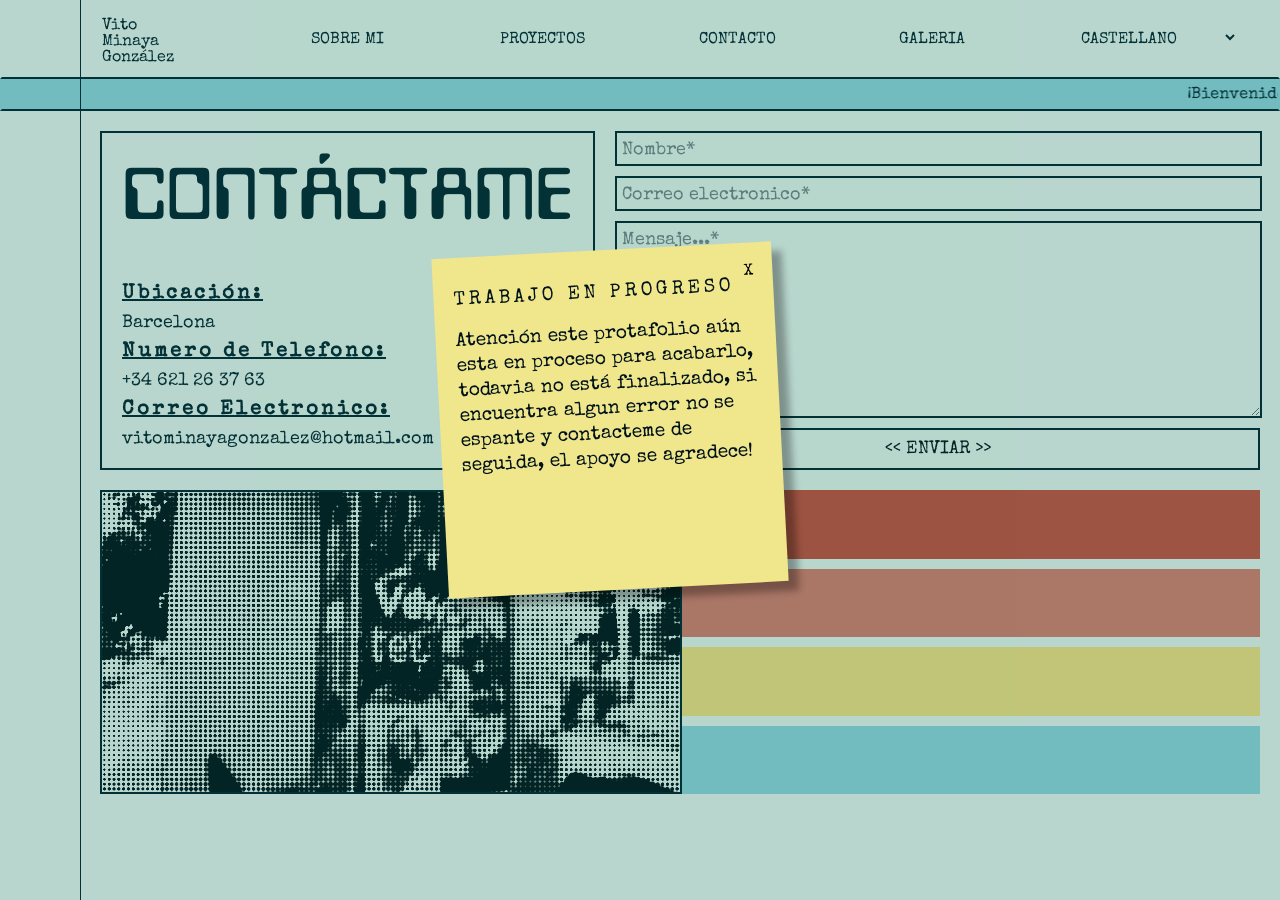
==== contacto.html @ 791882b3 "2.0.5" ====
<!DOCTYPE html>
<html lang="es">
<head>
    <meta charset="UTF-8">
    <meta name="viewport" content="width=device-width, initial-scale=1.0">
    <title>Vito Minaya González - Contacto</title>
    <link rel="stylesheet" href="./Estilos/Style.css">
    <link rel="shortcut icon" href="./Estilos/Icono.png" type="image/x-icon">
    <link rel="preconnect" href="https://fonts.googleapis.com">
    <link rel="preconnect" href="https://fonts.gstatic.com" crossorigin>
    <link href="https://fonts.googleapis.com/css2?family=Rubik+Vinyl&family=Special+Elite&display=swap" rel="stylesheet">

</head>
<body>
    <!-- PARTE SUPERIOR DE LA PAGINA WEB -->
    <hr class="linea-vertical">
    <header>
        <h4>Vito Minaya González</h4>
        <div>
            <button class="boton-pc" onclick="window.open('./index.html', '_self')"><h4>SOBRE MI</h4></button>
            <button class="boton-pc" onclick="window.open('./proyectos.html', '_self')"><h4>PROYECTOS</h4></button>
            <button class="boton-pc" onclick="window.open('./contacto.html', '_self')"><h4>CONTACTO</h4></button>
            <button class="boton-pc" onclick="window.open('./galeria.html', '_self')"><h4>GALERIA</h4></button>
            <select class="boton-pc" name="IDIOMA">
                <option value="castellano">CASTELLANO</option>
                <option value="english">ENGLISH</option>
                <option value="catala">CATALÀ</option>
            </select>
            <button class="boton-movil" id="burger-button" onclick="hamburgesa()"><h4>&#9776;</h4></button>
        </div>
        <div class="burger-movil" id="burger">
            <button class="burger-boton-movil" onclick="window.open('./index.html', '_self')"><h4>SOBRE MI</h4></button>
            <button class="burger-boton-movil" onclick="window.open('./proyectos.html', '_self')"><h4>PROYECTOS</h4></button>
            <button class="burger-boton-movil" onclick="window.open('./contacto.html', '_self')"><h4>CONTACTO</h4></button>
            <button class="burger-boton-movil" onclick="window.open('./galeria.html', '_self')"><h4>GALERIA</h4></button>
            <select class="burger-boton-movil" name="IDIOMA">
                <option value="castellano">CASTELLANO</option>
                <option value="english">ENGLISH</option>
                <option value="català">CATALÀ</option>
            </select>
        </div>
    </header>
    <header class="header-marquee">
        <marquee>¡Bienvenido! a mi portafolio electronico, Este es un espacio donde comparto mis proyectos, exploralos cuanto quieras a cualquier duda o interés, puedes contactame</marquee>
    </header>

    <!-- CONTENIDO PRINCIPAL DE LA PAGINA WEB -->
    <div class="contenido">
        <div class="seleccion-horizontal">
            <div class="seleccion-vertical" style=" vertical-align: middle;">
                <div style="border: none;">
                    <H1 style="text-align: center; vertical-align: middle; padding: 0; font-size: 6vw;">CONTÁCTAME</H1>
                </div>
                <div style="border: none;">
                    <h2 style="text-decoration: underline;">Ubicación:</h2>
                    <p>Barcelona</p>
                    <h2 style="text-decoration: underline;">Numero de Telefono:</h2>
                    <p>+34 621 26 37 63</p>
                    <h2 style="text-decoration: underline;">Correo Electronico:</h2>
                    <p>vitominayagonzalez@hotmail.com</p>
                </div> 
            </div>
            <!--
            <form action="https://api.web3forms.com/submit" method="POST" class="seleccion-vertical"  style="gap: 10px;">
                <input type="hidden" name="acces_key" value="4dc4f21f-e515-4036-9c17-895cee522206">
                <div style="display: flex; padding: 0; border: none; gap: 10px;">
                    <input type="email" name="email" required placeholder="Tu Correo Electronico*">
                    <input type="text" name="name" placeholder="Asunto">
                </div>
                <div style="display: flex; padding: 0; border: none;">
                    <textarea name="mensaje" placeholder="Escribe tu mensaje..." style="height: 100px; min-width: calc(100% - 12px);"></textarea>
                </div>
                <button type="submit" class="boton-submit">Enviar Paloma</button>
            </form>-->
            <form action="https://api.web3forms.com/submit" method="POST" style="gap: 10px; display: flex; flex-direction: column; width: 100%; height: auto;">
              <input type="hidden" name="access_key" value="4dc4f21f-e515-4036-9c17-895cee522206">
              
              <input type="text" name="name" required placeholder="Nombre*" style="width: calc(100% - 12px)">
              <input type="email" name="email" required placeholder="Correo electronico*" style="width: calc(100% - 12px)">
              <textarea name="message" required placeholder="Mensaje...*" style="max-width: calc(100% - 12px); min-width: calc(100% - 12px); height: 100%;"></textarea>
              
              <button type="submit" style="padding: 10px; border: var(--color-secundario) 2px solid; background-color: transparent; font-family: var(--tipografia-texto); font-size: large;"> &lt&lt ENVIAR &gt&gt</button>
            </form>
        </div>
        <div class="seleccion-horizontal">
            <div style="padding: 0; height: 300px; width: 100%;">
                <section class="phone-img" style="height: 300px;"></section>
            </div>
            <div class="seleccion-vertical pc" style="margin-left: -20px; padding: 0; gap: 10px; width: 100%; border: none;">
                <div style="height: 100%; border: none; background-color: var(--color-terciario);"></div>
                <div style="height: 100%; border: none; background-color: var(--color-sexto);"></div>
                <div style="height: 100%; border: none; background-color: var(--color-cuaternario)"></div>
                <div style="height: 100%; border: none; background-color: var(--color-quinto)"></div>
            </div>
        </div>
    </div>

    <div class="wip-popup-background" id="popupbackground"></div>
    <div class="wip-popup" id="popup">
        <button> <p>X</p> </button>
        <h1>TRABAJO EN PROGRESO</h1>
        <p>
    Atención este protafolio aún esta en proceso para acabarlo, todavia no está finalizado, 
    si encuentra algun error no se espante y contacteme de seguida, el apoyo se agradece!
        </p>
    </div>


</body>
    <script src="./Codigos/WIP.js"></script>
    <script src="./Codigos/burger.js"></script>
</html>
---- Estilos/Style.css ----
/* EL DOCUMENTO QUE CONTROLA TODO EL CSS DEL DOCUMENTO! NUFSET! */
.special-elite-regular {
  font-family: "Special Elite", system-ui;
  font-weight: 400;
  font-style: normal;
}
.rubik-vinyl-regular {
  font-family: "Rubik Vinyl", system-ui;
  font-weight: 400;
  font-style: normal;
}
@font-face {
    font-family: "Data 70";
    src: url(./Data\ 70\ Regular.otf);
}

/* ANIMACION DEL CARRUSEL */

@keyframes slide{
    0%, 22.5% { transform: translateX(0%); }
    25%, 47.5% { transform: translateX(-33.333%); }
    50%, 72.5% { transform: translateX(-66.666%); }
    75%, 97.5% { transform: translateX(-33.333%); }
    100% { transform: translateX(0%); }
}

:root{
    --color-primario: #f0ebdf ;
    --color-secundario: #001219;
    --color-terciario: #cd3f27;
    --color-cuaternario: #fdd56f;
    --color-quinto: #94c9cd;
    --color-sexto: #df6d58;

    --tipografia-texto: "Special Elite";
    --tipografia-titulo: "Data 70";

    --padding-left: 60px;

    font-family: var(--tipografia-texto);
}

html{
    overflow-x: hidden;
}

body,h4,h3,h2,h1,p{
    font-family: var(--tipografia-texto);
    font-weight: 100;

    font-size: medium;
}



/* WIP */

.wip-popup-background{
    background-color: #0a94963e;

    position: fixed;

    width: 100%;
    height: 100%;

    z-index: 10;
}

.wip-popup{
    position: fixed;

    left: calc(50% - 200px);
    top: calc(50% - 200px);

    background-color: khaki;
    width: 300px;
    height: 300px;
    padding: 20px;
    box-shadow: 10px 10px 7px #00000051;
    transform: rotate(-3deg);

    transition: 0.4s;

    display: block;
    z-index: 11;
}

.wip-popup h1{
    font-size: larger;
    letter-spacing: 4px;
}

.wip-popup p{
    font-size: larger;
    line-height: 25px;
}

.wip-popup button{
    position: fixed;
    left: 305px;
    top: 0px;

    background-color: #00000000;
    border: none;
}

.wip-popup:hover{
    transform: rotate(0deg) scale(1.05);
    box-shadow: 15px 15px 10px #00000054;
}

.wip-popup:hover button p{
    font-weight: 900;
}

/* EL CUERPO PRINCIPAL */

body{
    display: flex;
    flex-direction: column;

    margin: 0;

    color: var(--color-secundario);

    background-color: var(--color-primario);
    background-size: 40%;

    margin-bottom: 20px;
}

.boton-pc{
    display:flexbox;
}
.boton-movil{
    display: none;
    padding: 0;
}
.boton-movil h4{
    content: "&#9776";
}

.linea-vertical{
    margin: 0;
    display: inline-block;

    position: fixed;
    left: 80px;

    width: 1.25px;

    border: none;
    background-color: var(--color-secundario);
    
    min-height: 100%;
}

/* SOBRE MI */

header{
    display: flex;
    flex-direction: row;

    margin: 0;
    padding-left: var(--padding-left);

    align-items: center;

    border-color: transparent transparent var(--color-secundario) transparent;
    border-style: solid;
    border-width: 2px;
}

header h3{
    width: 100%;
    margin: 0;
    margin-left: 30px;
    padding-left: 10px;
    padding-right: 20px;
}
header h4{
    width: 100px;
    margin: 0;
    margin-left: 30px;
    padding-left: 10px;
    padding-right: 20px;
        padding-top: 5px;

    font-weight: 100;

    background-image: linear-gradient(var(--color-cuaternario),var(--color-cuaternario));
    background-position: 0 100%;
    background-repeat: no-repeat;
    background-size: 0% 100%;
    transition: background-size 0.3s ease;
}

header h4:hover, header h4:focus{
    background-size: 100% 100%; 
    font-weight: 900;
}

header div {
    width: 100%;
    height: 40px;

    margin-bottom: 20px;
    margin-top: 15px;
    margin-left: 40px;
    margin-right: 40px;

    text-align: right;

    background-color: transparent;

    align-content: center;
}
header div button, header div select{
    margin: 0;
    padding: 0;

    height: auto;
    
    vertical-align: middle;

    background-color: transparent;

    border: none;

    font-family: var(--tipografia-texto);
    font-size: medium;
}

header div button h4, header div select{
    margin: 0;
    padding-left: 5vh;
    padding-right: 5vh;
    padding-top: 5px;

    color: var(--color-secundario);

    background-image: linear-gradient(var(--color-cuaternario),var(--color-cuaternario));
    background-position: 0 100%;
    background-repeat: no-repeat;
    background-size: 0% 100%;
    transition: background-size 0.3s ease;
}

header div button:hover h4, header div button:focus h4, header div select:hover, header div select:focus{
    background-size: 100% 100%;
    font-weight: 900;
}

.burger-movil{
    display: flex;
    flex-direction: column;

    position: fixed;
    padding: 0;
    margin: 0;
    right: 0;
    
    top: 109px;

    height: auto;

    background-color: var(--color-primario);
    border-color: var(--color-secundario);
    border-width: 2px;
    border-style: solid;

    display: none;
}

.header-marquee{
    background-color: var(--color-quinto);
}

marquee{
    margin-left: calc( var(--padding-left) - 40px);
    padding: 6px;
}

a{
    background-image: linear-gradient(var(--color-cuaternario),var(--color-cuaternario));
    background-position: 0 100%;
    background-repeat: no-repeat;
    background-size: 0% 100%;
    transition: background-size 0.3s ease;

    padding-top: 5px;
    padding-right: 10px;

    font-size: large;

    text-decoration: none;
    color: var(--color-secundario);
}
a:hover, a:focus{
    background-size: 100% 100%;
    font-weight: 900;
}

/* CONTENIDO */

.contenido{
    padding-left: calc( var(--padding-left) + 40px );
    margin-top: 20px;
    margin-right: 20px;

    display: flex;
    flex-direction: column;

    gap: 20px;
}

.contenido h1{
    margin: 0;
    padding-top: 60px;
    padding-left: 20px;
    padding-right: 20px;

    text-wrap-mode: nowrap;

    font-family: var(--tipografia-titulo);
    font-size: 120px;
}
.contenido h2{
    margin: 0;
    padding: 0;
    padding-bottom: 10px;
    padding-top: 10px;

    text-wrap-mode: wrap;

    font-size: 20px;

    font-weight: 900;
    letter-spacing: 3px;
}
.contenido ul{
    margin: 0;
    padding: 10px;
    padding-left: 20px;

    columns: 2;
    -moz-columns: 2;
}
.contenido li{
    padding: 4px;
}

.seleccion-horizontal{
    display: flex;
    flex-direction: row;
    gap: 20px;
}

.seleccion-vertical{
    display: flex;
    flex-direction: column;
    gap: 20px;

    text-align: justify;
}

.seleccion-horizontal-mv{
    display: flex;
    flex-direction: row;
    gap: 20px;
}

.contenido div div{
    border-color: var(--color-secundario);
    border-style: solid;
    border-width: 2px;

    padding: 10px;
}
.sobremi{
    margin: 0;
    padding: 0;

    height: auto;
    width: auto;
}
.sobremi h1{
    margin: 0;
    padding: 20px;

    font-size: 7vw;
    object-fit: cover;
}
.sobremi hr{
    padding: 0;
    margin: 0;
    color: var(--color-secundario);

    width: 100%;
}

hr{
    border-color: var(--color-secundario)
}

.sobremi-img{
    margin: 0;
    padding: 0;

    height: 950px;
    width: 100%;

--pattern: 
  radial-gradient(closest-side, #777, #fff) 0/ 0.3em 0.3em space;
--map: 
  conic-gradient(#444444 0 0), 
  url(../Imagenes/fotomia.jpg) 50%/ cover
  grey;
background: var(--pattern), var(--map);
background-blend-mode: 
  multiply /* between pattern & map */, 
  screen /* between map layers */, 
  luminosity /* between map layers */;
filter: contrast(16);

mix-blend-mode: multiply;
}

.sobremi-img-relleno{
    margin: 0;
    padding: 0;

    height: 100%;
    width: auto;

--pattern: 
  radial-gradient(closest-side, #777, #fff) 0/ 0.3em 0.3em space;
--map: 
  conic-gradient(#2b2a2a 0 0), 
  url(../Imagenes/DSC00327.JPG) 50%/ cover
  grey;
background: var(--pattern), var(--map);
background-blend-mode: 
  multiply /* between pattern & map */, 
  screen /* between map layers */, 
  luminosity /* between map layers */;
filter: contrast(16);

mix-blend-mode: multiply;
}

.phone-img{
    margin: 0;
    padding: 0;

    height: 750px;
    width: 100%;

--pattern: 
  radial-gradient(closest-side, #777, #fff) 0/ 0.3em 0.3em space;
--map: 
  conic-gradient(#2b2a2a 0 0), 
  url(../Imagenes/phone.jpeg) 50%/ cover
  grey;
background: var(--pattern), var(--map);
background-blend-mode: 
  multiply /* between pattern & map */, 
  screen /* between map layers */, 
  luminosity /* between map layers */;
filter: brightness(0.7) contrast(16);

mix-blend-mode: multiply;
}

.sobremi-datos{
    padding: 20px;
    position: absolute;
    transform: translate(10px, 50px) rotate(-3deg) scale(1);

    box-shadow: 5px 5px 5px 5px #00000062;

    color: var(--color-primario);
    background-color: var(--color-terciario);

    width: 300px;

    transition: 0.3s;

    z-index: 2;
}
.sobremi-datos h4{
    padding: 0;
    margin: 0;
    margin-bottom: 15px;
    margin-top: 15px;
    line-height: 12px;

    font-weight: 900;
    font-size: large;
    width: 100%;
    border-bottom: 2px solid var(--color-primario);

}

.sobremi-datos:hover{
    transform: translate(10px, 50px) rotate(0deg) scale(1.1);
    box-shadow: 5px 5px 10px 10px #00000033;
}

.contenido div div p{
    padding: 0;
    margin: 0;

    font-size: large;
}
.proyectos-carta{
    display: flex;
    flex-direction: row;
    width: 49.45%;

}
.proyectos-carta h2{
    font-size: 300%;
}
.proyectos-carta h4{
    margin: 0;
    margin-bottom: 10px;

    font-size: 20px;
    letter-spacing: 4px;

    font-weight: 900;
    text-decoration: underline;
}
.proyectos-carta > .proyectos-interior{
    display: flex;
    flex-direction: column;

    
}
.halftone{
    background: transparent;
    position: relative;
    filter: saturate(0) brightness(0.7) contrast(2500%);
    overflow: hidden;
    transform: translateZ(0);
}
.halftone::after{
    content: '';
    position: absolute;
    top: -100%;
    left: -100%;
    right: -100%;
    bottom: -100%;
    background-blend-mode: multiply;
    background: 
        radial-gradient(4px 4px, black, white);
    background-size: 4px 4px;
    background-position: 0 -3px, -2px 0, 2px 0;
    mix-blend-mode: screen;
    pointer-events: none;
    transform: rotate(45deg);
    z-index: 1;
}
.halftone img{
    width: 700px;
    height: 100%;
    object-fit: cover;
    
}

b{
    font-weight: 900;
}
/*.boton-especial{
    background-color: var(--color-terciario);

    border-color: var(--color-secundario);
    border-width: 2px;
    border-style: solid;

    box-shadow: var(--color-secundario) 6px 6px 0px;

    font-weight: bolder;

    transition: 0.1s;
}
.boton-especial:hover{
    box-shadow: var(--color-secundario) 4px 4px 0px;    
    transition: 0.1s;
}

.boton-especial:active{
        box-shadow: var(--color-secundario) 0px 0px 0px;
}
*/

/* SELECCION HORIZONTAL */
.carrusel{
    --slides: 4;
    --h: 35dvw;

    display: flex;
    flex-direction: row;
    gap: 20px;
    overflow: hidden;

    width: calc(100% * var(--slides));
    height: var(--h);
}
.carrusel-inner{
    display: flex;
    width: calc(var(--slides) * 680px);

    animation: slide 20s infinite ease-in-out;
    will-change: transform;
}
.carrusel-item{
    position: relative;

    flex: 0 0 calc(100% / var(--slides));
    height: 100%;

    display: flex;
    place-content: center;
    place-items: center;
}
.carrusel-item img{
    position: absolute;
    inset: 0;

    width: 100%;
    height: 100%;

    border: var(--color-secundario) 2px solid;

    object-fit: cover;
    z-index: 1;
}

/* CONTACTAME */
input, textarea{
    padding: 5px;
    padding-top: 8px;
    width: 100%;

    background-color: transparent;

    font-family: var(--tipografia-texto);
    font-size: large;

    border: var(--color-secundario) 2px solid;
}
button[type=submit] {
    padding: 10px;
    background-color: transparent;

    font-family: var(--tipografia-texto);
    font-size: large;
}

/* FILTRO DE IMAGEN */
.imagen-filtro{
    background-image: radial-gradient(14px at 50% 50%, black, white);
    background-size: 20px 20px;
}

@media only screen and (max-width: 1400px) {
    .seleccion-horizontal-md{
        flex-direction: column;    
    }
}

@media only screen and (max-width: 900px) {
    .wip-popup{
        left: calc(50% - 170px);
        top: calc(50% - 200px);
    }

    :root{
        --padding-left: 0px;
    }

    .proyectos-carta{
        width: auto;
    }

    .boton-movil{
        display:inline;
    }
    .boton-pc{
        display: none;
    }
    header div button h4{
        padding-left: 0px;
        padding-right: 0px;
    }
    .contenido{
        padding: 10px;
        margin: 0;

        width: auto;
    }
    .seleccion-horizontal{
        flex-direction: column;
    }
    .seleccion-vertical{
        flex-direction: column;
    }
    .contenido h1{
        font-size: 14vw;
    }

    .sobremi{
        display: flex;
        flex-direction: column;

        flex-wrap: wrap;
        height: auto;

        width: 100%;
    }
    .sobremi-img{
        margin: 0;
        padding: 0;

        height: 639px;
        width: 100%;
        object-fit: cover;

        position: relative;

        border-top: var(--color-secundario) 2px solid;
    }
    .linea-vertical{
        margin: 0;
        padding: 0;
        display: none;
    }
    .sobremi-datos{
        transform: translate(10px, 120px) rotate(-3deg);
    }

    .sobremi-datos:hover{
        transform: translate(10px, 120px) rotate(0deg) scale(1.1);
        box-shadow: 5px 5px 10px 10px #00000033;
    }

    .burger-movil{
        display: flex;
        position: absolute;
        float: left;

        width: 200px;

        align-items: start;
        z-index: 99;

        padding: 5px;
    }
    .burger-boton-movil{
        width: 100%;
    }
    .burger-movil button h4{
        font-size: 20px;
        width: 100%;
        padding-left: 4px;

        text-align: start;
    }
    .burger-movil select{
        display: flex;
        width: 100%;

        padding: 0;
        margin: 0;
        padding-top: 4px;

        font-size: 20px;
        text-align: start;
    }
    .burger-movil select option{
        text-align: start;
        width: 1000px;
    }
    .sobremi-img-relleno{
        display: none;
    }
    .carrusel{
        --h: 65dvh;
    }
    .carrusel-inner{
        width: calc(var(--slides) * 30%);
    }
    .pc{
        display: none;
    }
}
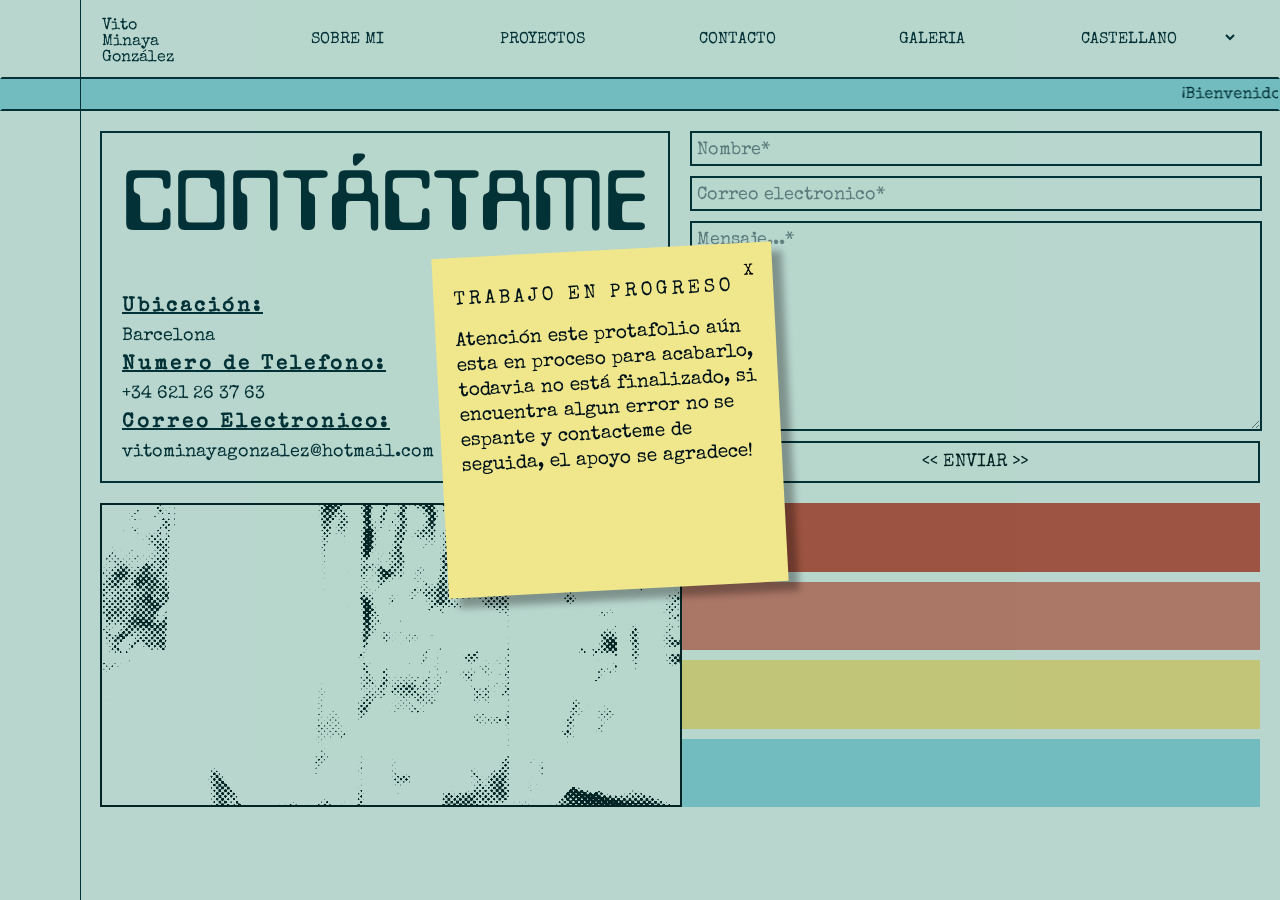
==== commit ae168912: "2.0.6" ====
--- a/contacto.html
+++ b/contacto.html
@@ -49,7 +49,7 @@
         <div class="seleccion-horizontal">
             <div class="seleccion-vertical" style=" vertical-align: middle;">
                 <div style="border: none;">
-                    <H1 style="text-align: center; vertical-align: middle; padding: 0; font-size: 6vw;">CONTÁCTAME</H1>
+                    <H1 style="text-align: center; vertical-align: middle; padding: 0; font-size: 7vw;">CONTÁCTAME</H1>
                 </div>
                 <div style="border: none;">
                     <h2 style="text-decoration: underline;">Ubicación:</h2>
@@ -83,8 +83,8 @@
             </form>
         </div>
         <div class="seleccion-horizontal">
-            <div style="padding: 0; height: 300px; width: 100%;">
-                <section class="phone-img" style="height: 300px;"></section>
+            <div class="halftone" style="height: 300px; width: 100%; padding: 0;">
+                <img src="./Imagenes/phone.jpeg" style="width: 100%;">
             </div>
             <div class="seleccion-vertical pc" style="margin-left: -20px; padding: 0; gap: 10px; width: 100%; border: none;">
                 <div style="height: 100%; border: none; background-color: var(--color-terciario);"></div>
--- a/Estilos/Style.css
+++ b/Estilos/Style.css
@@ -532,18 +532,42 @@
     font-weight: 900;
     text-decoration: underline;
 }
+.proyectos-carta div{
+    flex-grow: 1;
+    width: 0;
+}
+
 .proyectos-carta > .proyectos-interior{
     display: flex;
     flex-direction: column;
 
+    justify-content: space-between;
+}
+
+.proyectos-interior > button{
+    padding: 5px;
     
-}
+    background-color: transparent;
+    border: var(--color-secundario) 2px solid;
+
+    font-family: var(--tipografia-texto);
+
+    transition: 0.3s;
+}
+.proyectos-interior > button:hover{
+    background-color: var(--color-cuaternario);
+    font-weight: 900;
+}
+
 .halftone{
     background: transparent;
     position: relative;
-    filter: saturate(0) brightness(0.7) contrast(2500%);
+    filter: saturate(0) brightness(0.75) contrast(2500%);
     overflow: hidden;
     transform: translateZ(0);
+    mix-blend-mode: multiply;
+
+    transition: 0.3s;
 }
 .halftone::after{
     content: '';
@@ -563,10 +587,18 @@
     z-index: 1;
 }
 .halftone img{
-    width: 700px;
+    width: 100%;
     height: 100%;
     object-fit: cover;
-    
+    overflow: hidden;
+}
+.halftone:hover{
+    filter: saturate(1) brightness(0.7) contrast(400%);
+    transition: 0.1s;
+}
+
+.img-centro{
+    transform: translateX(-25%);
 }
 
 b{
@@ -795,4 +827,7 @@
     .pc{
         display: none;
     }
+    .seleccion-vertical{
+        flex-direction: column;
+    }
 }
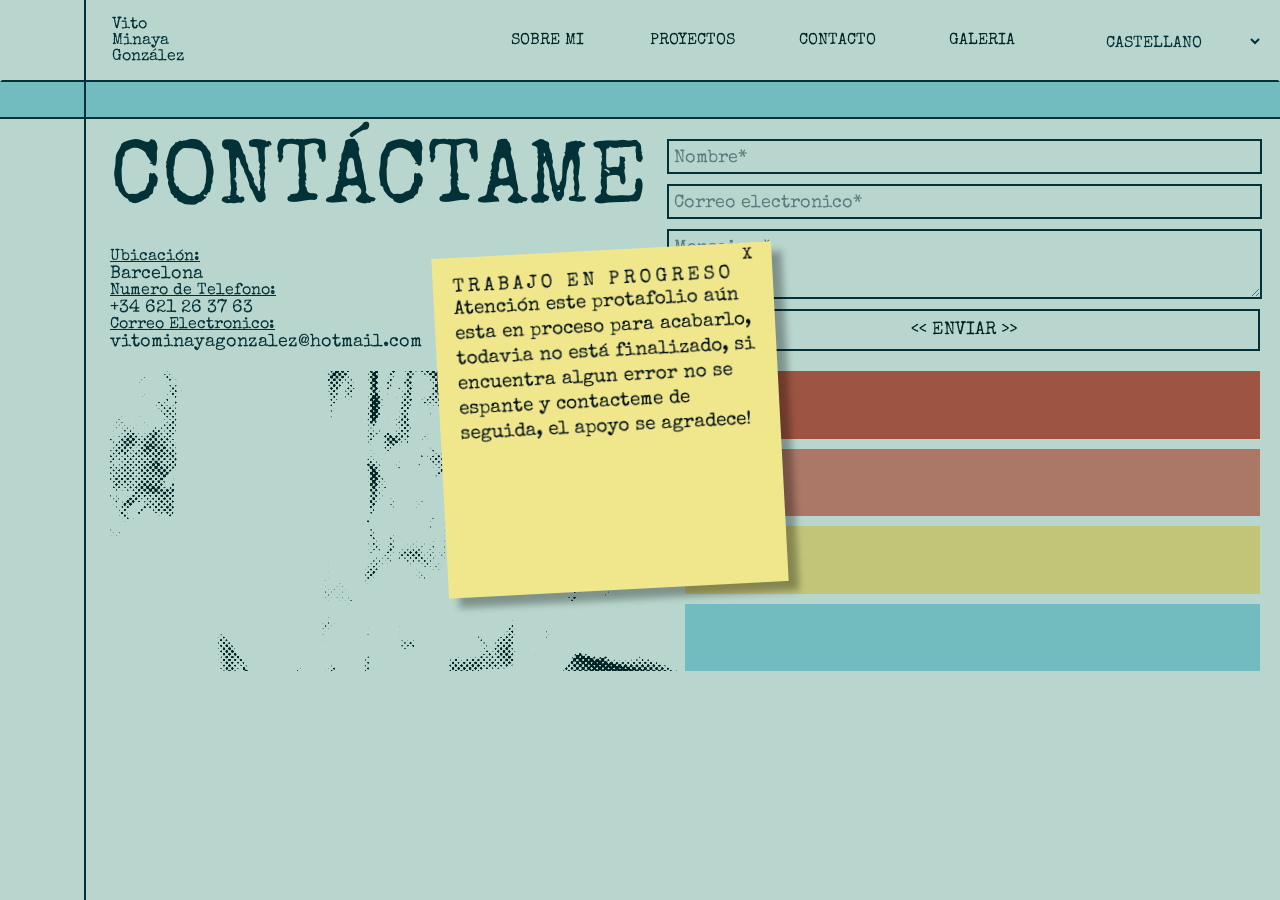
==== commit 2e1c19f0: "3.0.0 CSS ARREGLADO!" ====
--- a/contacto.html
+++ b/contacto.html
@@ -13,22 +13,31 @@
 </head>
 <body>
     <!-- PARTE SUPERIOR DE LA PAGINA WEB -->
-    <hr class="linea-vertical">
-    <header>
-        <h4>Vito Minaya González</h4>
-        <div>
-            <button class="boton-pc" onclick="window.open('./index.html', '_self')"><h4>SOBRE MI</h4></button>
-            <button class="boton-pc" onclick="window.open('./proyectos.html', '_self')"><h4>PROYECTOS</h4></button>
-            <button class="boton-pc" onclick="window.open('./contacto.html', '_self')"><h4>CONTACTO</h4></button>
-            <button class="boton-pc" onclick="window.open('./galeria.html', '_self')"><h4>GALERIA</h4></button>
-            <select class="boton-pc" name="IDIOMA">
-                <option value="castellano">CASTELLANO</option>
-                <option value="english">ENGLISH</option>
-                <option value="catala">CATALÀ</option>
+    <hr class="vl">
+    
+    <header class="hea">
+        <h4 class="hea-h4">Vito Minaya González</h4>
+        
+        <!-- MENU DE LA PAGINA WEB EN ORDENADOR -->
+        <div class="hea-div pc">
+            <button onclick="window.open('./index.html', '_self')" class="hea-button"><h4 class="hea-h4">SOBRE MI</h4></button>
+            <button onclick="window.open('./proyectos.html', '_self')" class="hea-button"><h4 class="hea-h4">PROYECTOS</h4></button>
+            <button onclick="window.open('./contacto.html', '_self')" class="hea-button"><h4 class="hea-h4">CONTACTO</h4></button>
+            <button onclick="window.open('./galeria.html', '_self')" class="hea-button"><h4 class="hea-h4">GALERIA</h4></button>
+            <select name="IDIOMA" class="hea-select">
+                <option value="castellano" class="hea-h4">CASTELLANO</option>
+                <option value="english" class="hea-h4">ENGLISH</option>
+                <option value="catala" class="hea-h4">CATALÀ</option>
             </select>
-            <button class="boton-movil" id="burger-button" onclick="hamburgesa()"><h4>&#9776;</h4></button>
         </div>
-        <div class="burger-movil" id="burger">
+
+        <div class="hea-div mv">
+            <button class="hea-button mv" id="burger-button" onclick="hamburgesa()"><h4 class="hea-h4">&#9776;</h4></button>    
+        </div>
+        
+        
+        <!-- MENU DE LA PAGINA WEB EN EL MOVIL -->
+        <div class="hea-div burger-movil" id="burger">
             <button class="burger-boton-movil" onclick="window.open('./index.html', '_self')"><h4>SOBRE MI</h4></button>
             <button class="burger-boton-movil" onclick="window.open('./proyectos.html', '_self')"><h4>PROYECTOS</h4></button>
             <button class="burger-boton-movil" onclick="window.open('./contacto.html', '_self')"><h4>CONTACTO</h4></button>
@@ -40,14 +49,18 @@
             </select>
         </div>
     </header>
-    <header class="header-marquee">
-        <marquee>¡Bienvenido! a mi portafolio electronico, Este es un espacio donde comparto mis proyectos, exploralos cuanto quieras a cualquier duda o interés, puedes contactame</marquee>
+
+    <!-- TEXTO EN MOVIMIENTO -->
+    <header class="mar">
+        <marquee class="mar-text">¡Bienvenido! a mi portafolio electronico, Este es un espacio donde comparto mis proyectos, exploralos cuanto quieras a cualquier duda o interés, puedes contactame</marquee>
     </header>
 
+    
+
     <!-- CONTENIDO PRINCIPAL DE LA PAGINA WEB -->
-    <div class="contenido">
-        <div class="seleccion-horizontal">
-            <div class="seleccion-vertical" style=" vertical-align: middle;">
+    <div class="con">
+        <div class="sh">
+            <div class="sv" style=" vertical-align: middle;">
                 <div style="border: none;">
                     <H1 style="text-align: center; vertical-align: middle; padding: 0; font-size: 7vw;">CONTÁCTAME</H1>
                 </div>
@@ -61,7 +74,7 @@
                 </div> 
             </div>
             <!--
-            <form action="https://api.web3forms.com/submit" method="POST" class="seleccion-vertical"  style="gap: 10px;">
+            <form action="https://api.web3forms.com/submit" method="POST" class="sv"  style="gap: 10px;">
                 <input type="hidden" name="acces_key" value="4dc4f21f-e515-4036-9c17-895cee522206">
                 <div style="display: flex; padding: 0; border: none; gap: 10px;">
                     <input type="email" name="email" required placeholder="Tu Correo Electronico*">
@@ -82,11 +95,11 @@
               <button type="submit" style="padding: 10px; border: var(--color-secundario) 2px solid; background-color: transparent; font-family: var(--tipografia-texto); font-size: large;"> &lt&lt ENVIAR &gt&gt</button>
             </form>
         </div>
-        <div class="seleccion-horizontal">
+        <div class="sh">
             <div class="halftone" style="height: 300px; width: 100%; padding: 0;">
                 <img src="./Imagenes/phone.jpeg" style="width: 100%;">
             </div>
-            <div class="seleccion-vertical pc" style="margin-left: -20px; padding: 0; gap: 10px; width: 100%; border: none;">
+            <div class="sv pc" style="margin-left: -20px; padding: 0; gap: 10px; width: 100%; border: none;">
                 <div style="height: 100%; border: none; background-color: var(--color-terciario);"></div>
                 <div style="height: 100%; border: none; background-color: var(--color-sexto);"></div>
                 <div style="height: 100%; border: none; background-color: var(--color-cuaternario)"></div>
--- a/Estilos/Style.css
+++ b/Estilos/Style.css
@@ -1,4 +1,10 @@
 /* EL DOCUMENTO QUE CONTROLA TODO EL CSS DEL DOCUMENTO! NUFSET! */
+
+/* FUENTES DE TEXTO */
+@font-face {
+    font-family: "Data 70";
+    src: url(./Data\ 70\ Regular.otf);
+}
 .special-elite-regular {
   font-family: "Special Elite", system-ui;
   font-weight: 400;
@@ -9,21 +15,25 @@
   font-weight: 400;
   font-style: normal;
 }
-@font-face {
-    font-family: "Data 70";
-    src: url(./Data\ 70\ Regular.otf);
-}
-
-/* ANIMACION DEL CARRUSEL */
-
-@keyframes slide{
-    0%, 22.5% { transform: translateX(0%); }
-    25%, 47.5% { transform: translateX(-33.333%); }
-    50%, 72.5% { transform: translateX(-66.666%); }
-    75%, 97.5% { transform: translateX(-33.333%); }
-    100% { transform: translateX(0%); }
-}
-
+
+/* LIMPIEZA */
+html, body, div, span, applet, object, iframe,
+h1, h2, h3, h4, h5, h6, p, blockquote, pre, a,
+abbr, acronym, address, big, cite, code, del, dfn,
+em, img, ins, kbd, q, s, samp, small, strike, strong,
+sub, sup, tt, var, dl, dt, dd, ol, ul, li, fieldset,
+form, label,option{
+    margin: 0;
+    padding: 0;
+    border: 0;
+    font-size: medium;
+    font: inherit;
+    vertical-align: baseline;
+    font-family: var(--tipografia-texto);
+    font-weight: 100;
+}
+
+/* Variables del root */
 :root{
     --color-primario: #f0ebdf ;
     --color-secundario: #001219;
@@ -35,187 +45,95 @@
     --tipografia-texto: "Special Elite";
     --tipografia-titulo: "Data 70";
 
-    --padding-left: 60px;
-
-    font-family: var(--tipografia-texto);
-}
-
-html{
-    overflow-x: hidden;
-}
-
-body,h4,h3,h2,h1,p{
-    font-family: var(--tipografia-texto);
-    font-weight: 100;
-
-    font-size: medium;
-}
-
-
-
-/* WIP */
-
-.wip-popup-background{
-    background-color: #0a94963e;
-
-    position: fixed;
-
-    width: 100%;
-    height: 100%;
-
-    z-index: 10;
-}
-
-.wip-popup{
-    position: fixed;
-
-    left: calc(50% - 200px);
-    top: calc(50% - 200px);
-
-    background-color: khaki;
-    width: 300px;
-    height: 300px;
-    padding: 20px;
-    box-shadow: 10px 10px 7px #00000051;
-    transform: rotate(-3deg);
-
-    transition: 0.4s;
-
-    display: block;
-    z-index: 11;
-}
-
-.wip-popup h1{
-    font-size: larger;
-    letter-spacing: 4px;
-}
-
-.wip-popup p{
-    font-size: larger;
-    line-height: 25px;
-}
-
-.wip-popup button{
-    position: fixed;
-    left: 305px;
-    top: 0px;
-
-    background-color: #00000000;
-    border: none;
-}
-
-.wip-popup:hover{
-    transform: rotate(0deg) scale(1.05);
-    box-shadow: 15px 15px 10px #00000054;
-}
-
-.wip-popup:hover button p{
-    font-weight: 900;
+    --padding-left: 80px;
+    --border-width: 2px;
 }
 
 /* EL CUERPO PRINCIPAL */
-
 body{
     display: flex;
     flex-direction: column;
 
-    margin: 0;
+    margin-bottom: 20px;
 
     color: var(--color-secundario);
 
     background-color: var(--color-primario);
     background-size: 40%;
-
-    margin-bottom: 20px;
-}
-
-.boton-pc{
-    display:flexbox;
-}
-.boton-movil{
+}
+.pc{
+    display: inline;
+}
+.md{
+    flex-direction: row;
+}
+.mv{
     display: none;
-    padding: 0;
-}
-.boton-movil h4{
-    content: "&#9776";
-}
-
-.linea-vertical{
-    margin: 0;
+}
+.vl{
     display: inline-block;
-
     position: fixed;
-    left: 80px;
-
-    width: 1.25px;
-
-    border: none;
-    background-color: var(--color-secundario);
-    
+    margin: 0;
+
     min-height: 100%;
-}
-
-/* SOBRE MI */
-
-header{
+    left: calc(var(--padding-left) + 4px);
+
+    border: solid calc(var(--border-width) / 2) var(--color-secundario);
+}
+.sh{
     display: flex;
     flex-direction: row;
-
-    margin: 0;
-    padding-left: var(--padding-left);
-
-    align-items: center;
-
-    border-color: transparent transparent var(--color-secundario) transparent;
-    border-style: solid;
-    border-width: 2px;
-}
-
-header h3{
-    width: 100%;
-    margin: 0;
-    margin-left: 30px;
-    padding-left: 10px;
-    padding-right: 20px;
-}
-header h4{
-    width: 100px;
-    margin: 0;
-    margin-left: 30px;
-    padding-left: 10px;
-    padding-right: 20px;
-        padding-top: 5px;
-
-    font-weight: 100;
+    gap: 20px;
+
+    text-align: justify;
+
+    flex-grow: 1;
+}
+.sv{
+    display: flex;
+    flex-direction: column;
+    gap: 20px;
+
+    text-align: justify;
+
+    flex-grow: 1;
+}
+.sh-mv{
+    display: flex;
+    flex-direction: row;
+    gap: 20px;
+
+    text-align: justify;
+
+    flex-grow: 1;
+}
+
+/* DEFAULTS */
+a{
+    padding-top: 5px;
+    padding-right: 10px;
+
+    font-size: large;
+
+    text-decoration: none;
 
     background-image: linear-gradient(var(--color-cuaternario),var(--color-cuaternario));
     background-position: 0 100%;
     background-repeat: no-repeat;
     background-size: 0% 100%;
-    transition: background-size 0.3s ease;
-}
-
-header h4:hover, header h4:focus{
-    background-size: 100% 100%; 
-    font-weight: 900;
-}
-
-header div {
-    width: 100%;
-    height: 40px;
-
-    margin-bottom: 20px;
-    margin-top: 15px;
-    margin-left: 40px;
-    margin-right: 40px;
-
-    text-align: right;
-
-    background-color: transparent;
-
-    align-content: center;
-}
-header div button, header div select{
+
+    color: var(--color-secundario);
+
+    transition: 0.3s ease;
+}
+a:hover, a:focus{
+    background-size: 100% 100%;
+    font-weight: 900;
+}
+b{
+    font-weight: 900;
+}
+.def-button{
     margin: 0;
     padding: 0;
 
@@ -231,7 +149,70 @@
     font-size: medium;
 }
 
-header div button h4, header div select{
+/* HEADER */
+.hea{
+    display: flex;
+    flex-direction: row;
+
+    margin: 0;
+    padding: 15px;
+    padding-left: calc(var(--padding-left) + 10px);
+
+    height: calc(auto(var(--border-width) * 2));
+
+    align-items: center;
+
+    border-color: transparent transparent var(--color-secundario) transparent;
+    border-style: solid;
+    border-width: var(--border-width);
+}
+.hea-div{
+    width: 100%;
+    height: 40px;
+
+    text-align: right;
+
+    background-color: transparent;
+
+    align-content: center;
+}
+.hea-h4, .hea-h3, .hea-h2, .hea-h1{
+    width: 100px;
+    
+    margin: 0;
+    margin-left: 20px;
+
+    padding-right: 20px;
+
+    font-weight: 100;
+
+    background-image: linear-gradient(var(--color-cuaternario),var(--color-cuaternario));
+    background-position: 0 100%;
+    background-repeat: no-repeat;
+    background-size: 0 100%;
+    transition: 0.3s ease;
+}
+.hea-h4:hover, .hea-h3:hover, .hea-h2:hover, .hea-h1:hover{
+    font-weight: 900;    
+
+    background-size: 100% 100%; 
+}
+.hea-button, .hea-select{
+    margin: 0;
+    padding: 0;
+
+    height: auto;
+    
+    vertical-align: middle;
+
+    background-color: transparent;
+
+    border: none;
+
+    font-family: var(--tipografia-texto);
+    font-size: medium;    
+}
+.hea-button-h4, .hea-select{
     margin: 0;
     padding-left: 5vh;
     padding-right: 5vh;
@@ -243,14 +224,14 @@
     background-position: 0 100%;
     background-repeat: no-repeat;
     background-size: 0% 100%;
-    transition: background-size 0.3s ease;
-}
-
-header div button:hover h4, header div button:focus h4, header div select:hover, header div select:focus{
+    transition: 0.3s ease;    
+}
+.hea-button-h4:hover, .hea-select:hover, .hea-button-h4:focus, .hea-select:focus{
     background-size: 100% 100%;
     font-weight: 900;
 }
 
+/* SOBRE MI */
 .burger-movil{
     display: flex;
     flex-direction: column;
@@ -266,55 +247,43 @@
 
     background-color: var(--color-primario);
     border-color: var(--color-secundario);
-    border-width: 2px;
+    border-width: var(--border-width);
     border-style: solid;
 
     display: none;
 }
 
-.header-marquee{
+/* MARQUEE */
+.mar{
+    width: 100%;
+    height: 35px;
+
+    padding-left: var(--padding-left);
+
+    align-content: center;
+
+    text-align: right;
+    vertical-align: bottom;
+
+    border-bottom: var(--color-secundario) var(--border-width) solid;
     background-color: var(--color-quinto);
 }
-
-marquee{
-    margin-left: calc( var(--padding-left) - 40px);
-    padding: 6px;
-}
-
-a{
-    background-image: linear-gradient(var(--color-cuaternario),var(--color-cuaternario));
-    background-position: 0 100%;
-    background-repeat: no-repeat;
-    background-size: 0% 100%;
-    transition: background-size 0.3s ease;
-
-    padding-top: 5px;
-    padding-right: 10px;
-
-    font-size: large;
-
-    text-decoration: none;
-    color: var(--color-secundario);
-}
-a:hover, a:focus{
-    background-size: 100% 100%;
-    font-weight: 900;
+.mar-text{
+    padding-left: 4px;
+    padding-top: 4px;
 }
 
 /* CONTENIDO */
-
-.contenido{
-    padding-left: calc( var(--padding-left) + 40px );
-    margin-top: 20px;
-    margin-right: 20px;
+.con{
+    padding: 20px;
+    padding-left: calc(var(--padding-left) + 30px);
 
     display: flex;
     flex-direction: column;
 
     gap: 20px;
 }
-
-.contenido h1{
+.con-h1{
     margin: 0;
     padding-top: 60px;
     padding-left: 20px;
@@ -323,9 +292,12 @@
     text-wrap-mode: nowrap;
 
     font-family: var(--tipografia-titulo);
-    font-size: 120px;
-}
-.contenido h2{
+
+    font-size: 8vw;
+
+    padding: 20px;
+}
+.con-h2{
     margin: 0;
     padding: 0;
     padding-bottom: 10px;
@@ -338,7 +310,7 @@
     font-weight: 900;
     letter-spacing: 3px;
 }
-.contenido ul{
+.con-ul{
     margin: 0;
     padding: 10px;
     padding-left: 20px;
@@ -346,37 +318,22 @@
     columns: 2;
     -moz-columns: 2;
 }
-.contenido li{
+.con-li{
     padding: 4px;
 }
-
-.seleccion-horizontal{
-    display: flex;
-    flex-direction: row;
-    gap: 20px;
-}
-
-.seleccion-vertical{
-    display: flex;
-    flex-direction: column;
-    gap: 20px;
-
-    text-align: justify;
-}
-
-.seleccion-horizontal-mv{
-    display: flex;
-    flex-direction: row;
-    gap: 20px;
-}
-
-.contenido div div{
+.con-div{
     border-color: var(--color-secundario);
     border-style: solid;
-    border-width: 2px;
+    border-width: var(--border-width);
 
     padding: 10px;
-}
+
+    width: auto;
+
+    flex-grow: 1;
+}
+
+/*SOBRE MI*/
 .sobremi{
     margin: 0;
     padding: 0;
@@ -384,13 +341,6 @@
     height: auto;
     width: auto;
 }
-.sobremi h1{
-    margin: 0;
-    padding: 20px;
-
-    font-size: 7vw;
-    object-fit: cover;
-}
 .sobremi hr{
     padding: 0;
     margin: 0;
@@ -398,80 +348,6 @@
 
     width: 100%;
 }
-
-hr{
-    border-color: var(--color-secundario)
-}
-
-.sobremi-img{
-    margin: 0;
-    padding: 0;
-
-    height: 950px;
-    width: 100%;
-
---pattern: 
-  radial-gradient(closest-side, #777, #fff) 0/ 0.3em 0.3em space;
---map: 
-  conic-gradient(#444444 0 0), 
-  url(../Imagenes/fotomia.jpg) 50%/ cover
-  grey;
-background: var(--pattern), var(--map);
-background-blend-mode: 
-  multiply /* between pattern & map */, 
-  screen /* between map layers */, 
-  luminosity /* between map layers */;
-filter: contrast(16);
-
-mix-blend-mode: multiply;
-}
-
-.sobremi-img-relleno{
-    margin: 0;
-    padding: 0;
-
-    height: 100%;
-    width: auto;
-
---pattern: 
-  radial-gradient(closest-side, #777, #fff) 0/ 0.3em 0.3em space;
---map: 
-  conic-gradient(#2b2a2a 0 0), 
-  url(../Imagenes/DSC00327.JPG) 50%/ cover
-  grey;
-background: var(--pattern), var(--map);
-background-blend-mode: 
-  multiply /* between pattern & map */, 
-  screen /* between map layers */, 
-  luminosity /* between map layers */;
-filter: contrast(16);
-
-mix-blend-mode: multiply;
-}
-
-.phone-img{
-    margin: 0;
-    padding: 0;
-
-    height: 750px;
-    width: 100%;
-
---pattern: 
-  radial-gradient(closest-side, #777, #fff) 0/ 0.3em 0.3em space;
---map: 
-  conic-gradient(#2b2a2a 0 0), 
-  url(../Imagenes/phone.jpeg) 50%/ cover
-  grey;
-background: var(--pattern), var(--map);
-background-blend-mode: 
-  multiply /* between pattern & map */, 
-  screen /* between map layers */, 
-  luminosity /* between map layers */;
-filter: brightness(0.7) contrast(16);
-
-mix-blend-mode: multiply;
-}
-
 .sobremi-datos{
     padding: 20px;
     position: absolute;
@@ -498,21 +374,21 @@
     font-weight: 900;
     font-size: large;
     width: 100%;
-    border-bottom: 2px solid var(--color-primario);
-
-}
-
+    border-bottom: var(--border-width) solid var(--color-primario);
+
+}
 .sobremi-datos:hover{
     transform: translate(10px, 50px) rotate(0deg) scale(1.1);
     box-shadow: 5px 5px 10px 10px #00000033;
 }
-
-.contenido div div p{
+.con div div p{
     padding: 0;
     margin: 0;
 
     font-size: large;
 }
+
+/* PROYECTOS */
 .proyectos-carta{
     display: flex;
     flex-direction: row;
@@ -536,19 +412,17 @@
     flex-grow: 1;
     width: 0;
 }
-
 .proyectos-carta > .proyectos-interior{
     display: flex;
     flex-direction: column;
 
     justify-content: space-between;
 }
-
 .proyectos-interior > button{
     padding: 5px;
     
     background-color: transparent;
-    border: var(--color-secundario) 2px solid;
+    border: var(--color-secundario) var(--border-width) solid;
 
     font-family: var(--tipografia-texto);
 
@@ -559,6 +433,7 @@
     font-weight: 900;
 }
 
+/* IMAGENES */
 .halftone{
     background: transparent;
     position: relative;
@@ -567,7 +442,7 @@
     transform: translateZ(0);
     mix-blend-mode: multiply;
 
-    transition: 0.3s;
+    transition: 0.7s;
 }
 .halftone::after{
     content: '';
@@ -578,7 +453,7 @@
     bottom: -100%;
     background-blend-mode: multiply;
     background: 
-        radial-gradient(4px 4px, black, white);
+        radial-gradient(4px 4px, var(--color-secundario), white);
     background-size: 4px 4px;
     background-position: 0 -3px, -2px 0, 2px 0;
     mix-blend-mode: screen;
@@ -593,16 +468,12 @@
     overflow: hidden;
 }
 .halftone:hover{
-    filter: saturate(1) brightness(0.7) contrast(400%);
+    filter: saturate(1) brightness(0.7) contrast(500%);
     transition: 0.1s;
 }
 
 .img-centro{
     transform: translateX(-25%);
-}
-
-b{
-    font-weight: 900;
 }
 /*.boton-especial{
     background-color: var(--color-terciario);
@@ -628,46 +499,65 @@
 */
 
 /* SELECCION HORIZONTAL */
-.carrusel{
-    --slides: 4;
-    --h: 35dvw;
-
-    display: flex;
-    flex-direction: row;
-    gap: 20px;
-    overflow: hidden;
-
-    width: calc(100% * var(--slides));
-    height: var(--h);
-}
-.carrusel-inner{
-    display: flex;
-    width: calc(var(--slides) * 680px);
-
-    animation: slide 20s infinite ease-in-out;
-    will-change: transform;
-}
-.carrusel-item{
-    position: relative;
-
-    flex: 0 0 calc(100% / var(--slides));
-    height: 100%;
-
-    display: flex;
-    place-content: center;
-    place-items: center;
-}
-.carrusel-item img{
-    position: absolute;
-    inset: 0;
+
+/* WIP */
+
+.wip-popup-background{
+    background-color: #0a94963e;
+
+    position: fixed;
 
     width: 100%;
     height: 100%;
 
-    border: var(--color-secundario) 2px solid;
-
-    object-fit: cover;
-    z-index: 1;
+    z-index: 10;
+}
+
+.wip-popup{
+    position: fixed;
+
+    left: calc(50% - 200px);
+    top: calc(50% - 200px);
+
+    background-color: khaki;
+    width: 300px;
+    height: 300px;
+    padding: 20px;
+    box-shadow: 10px 10px 7px #00000051;
+    transform: rotate(-3deg);
+
+    transition: 0.4s;
+
+    display: block;
+    z-index: 11;
+}
+
+.wip-popup h1{
+    font-size: larger;
+    letter-spacing: 4px;
+}
+
+.wip-popup p{
+    font-size: larger;
+    line-height: 25px;
+}
+
+.wip-popup button{
+    position: fixed;
+    left: 305px;
+    top: 0px;
+
+    background-color: #00000000;
+    border: none;
+}
+
+.wip-popup:hover{
+    transform: rotate(0deg) scale(1.05);
+    box-shadow: 15px 15px 10px #00000054;
+}
+
+.wip-popup:hover button p{
+    font-weight: 900;
 }
 
 /* CONTACTAME */
@@ -681,7 +571,7 @@
     font-family: var(--tipografia-texto);
     font-size: large;
 
-    border: var(--color-secundario) 2px solid;
+    border: var(--color-secundario) var(--border-width) solid;
 }
 button[type=submit] {
     padding: 10px;
@@ -691,56 +581,55 @@
     font-size: large;
 }
 
-/* FILTRO DE IMAGEN */
-.imagen-filtro{
-    background-image: radial-gradient(14px at 50% 50%, black, white);
-    background-size: 20px 20px;
-}
-
-@media only screen and (max-width: 1400px) {
-    .seleccion-horizontal-md{
-        flex-direction: column;    
-    }
-}
-
+/* PAGINA MEDIA */
+@media only screen and (max-width: 1270px) {
+    .md{
+        flex-direction: column;
+    }    
+}
+
+
+/* PAGINA MOVIL */
 @media only screen and (max-width: 900px) {
+    :root{
+        --padding-left: 0px;
+    }
+    .mv{
+        display: inline;
+    }
+    .pc{
+        display: none;
+    }
+    .vl{
+        margin: 0;
+        padding: 0;
+        display: none;
+    }
+    .proyectos-carta{
+        width: auto;
+    }
+    .hea-button-h4{
+        padding-left: 0px;
+        padding-right: 0px;
+    }
     .wip-popup{
         left: calc(50% - 170px);
         top: calc(50% - 200px);
     }
-
-    :root{
-        --padding-left: 0px;
-    }
-
-    .proyectos-carta{
+    .con{
+        padding: 20px;
+        margin: 0;
+
         width: auto;
     }
-
-    .boton-movil{
-        display:inline;
-    }
-    .boton-pc{
-        display: none;
-    }
-    header div button h4{
-        padding-left: 0px;
-        padding-right: 0px;
-    }
-    .contenido{
-        padding: 10px;
-        margin: 0;
-
-        width: auto;
-    }
-    .seleccion-horizontal{
+    .sh{
         flex-direction: column;
     }
-    .seleccion-vertical{
+    .sv{
         flex-direction: column;
     }
-    .contenido h1{
-        font-size: 14vw;
+    .con-h1{
+        font-size: 20vw;
     }
 
     .sobremi{
@@ -751,23 +640,6 @@
         height: auto;
 
         width: 100%;
-    }
-    .sobremi-img{
-        margin: 0;
-        padding: 0;
-
-        height: 639px;
-        width: 100%;
-        object-fit: cover;
-
-        position: relative;
-
-        border-top: var(--color-secundario) 2px solid;
-    }
-    .linea-vertical{
-        margin: 0;
-        padding: 0;
-        display: none;
     }
     .sobremi-datos{
         transform: translate(10px, 120px) rotate(-3deg);
@@ -815,19 +687,10 @@
         text-align: start;
         width: 1000px;
     }
-    .sobremi-img-relleno{
-        display: none;
-    }
     .carrusel{
         --h: 65dvh;
     }
     .carrusel-inner{
         width: calc(var(--slides) * 30%);
     }
-    .pc{
-        display: none;
-    }
-    .seleccion-vertical{
-        flex-direction: column;
-    }
 }
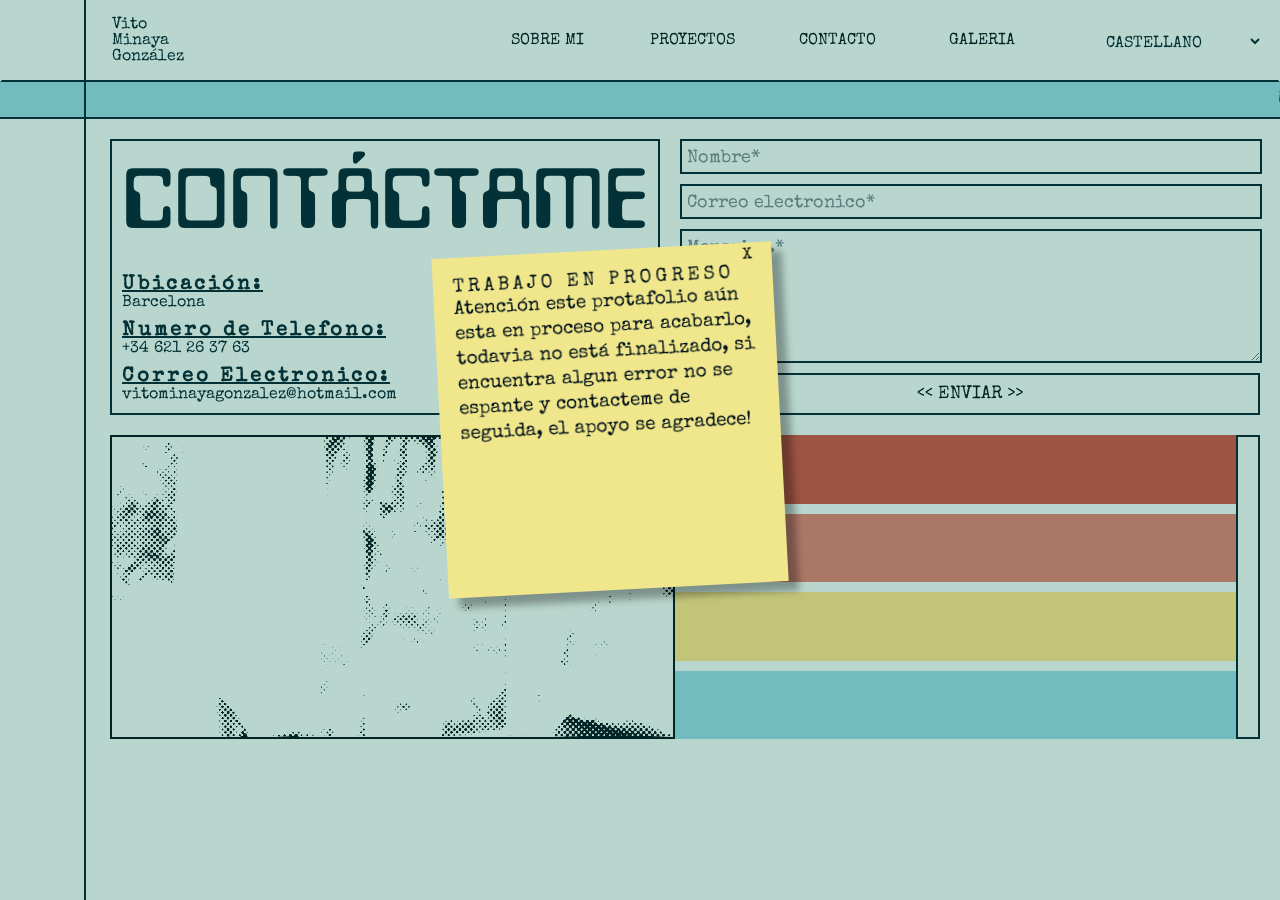
==== commit 0ad8fe51: "3.1.0 Arreglado el menu Burger" ====
--- a/contacto.html
+++ b/contacto.html
@@ -37,12 +37,12 @@
         
         
         <!-- MENU DE LA PAGINA WEB EN EL MOVIL -->
-        <div class="hea-div burger-movil" id="burger">
-            <button class="burger-boton-movil" onclick="window.open('./index.html', '_self')"><h4>SOBRE MI</h4></button>
-            <button class="burger-boton-movil" onclick="window.open('./proyectos.html', '_self')"><h4>PROYECTOS</h4></button>
-            <button class="burger-boton-movil" onclick="window.open('./contacto.html', '_self')"><h4>CONTACTO</h4></button>
-            <button class="burger-boton-movil" onclick="window.open('./galeria.html', '_self')"><h4>GALERIA</h4></button>
-            <select class="burger-boton-movil" name="IDIOMA">
+        <div class="hea-div hea-burger" id="burger">
+            <button class="hea-burger-button" onclick="window.open('./index.html', '_self')"><h4>SOBRE MI</h4></button>
+            <button class="hea-burger-button" onclick="window.open('./proyectos.html', '_self')"><h4>PROYECTOS</h4></button>
+            <button class="hea-burger-button" onclick="window.open('./contacto.html', '_self')"><h4>CONTACTO</h4></button>
+            <button class="hea-burger-button" onclick="window.open('./galeria.html', '_self')"><h4>GALERIA</h4></button>
+            <select class="hea-burger-select" name="IDIOMA">
                 <option value="castellano">CASTELLANO</option>
                 <option value="english">ENGLISH</option>
                 <option value="català">CATALÀ</option>
@@ -51,25 +51,25 @@
     </header>
 
     <!-- TEXTO EN MOVIMIENTO -->
-    <header class="mar">
+    <section class="mar">
         <marquee class="mar-text">¡Bienvenido! a mi portafolio electronico, Este es un espacio donde comparto mis proyectos, exploralos cuanto quieras a cualquier duda o interés, puedes contactame</marquee>
-    </header>
+    </section>
 
     
 
     <!-- CONTENIDO PRINCIPAL DE LA PAGINA WEB -->
     <div class="con">
         <div class="sh">
-            <div class="sv" style=" vertical-align: middle;">
+            <div class="con-div sv" style=" vertical-align: middle;">
                 <div style="border: none;">
-                    <H1 style="text-align: center; vertical-align: middle; padding: 0; font-size: 7vw;">CONTÁCTAME</H1>
+                    <H1 class="con-h1" style="text-align: center; vertical-align: middle; padding: 0; font-size: 7vw;">CONTÁCTAME</H1>
                 </div>
                 <div style="border: none;">
-                    <h2 style="text-decoration: underline;">Ubicación:</h2>
+                    <h2 class="con-h2" style="text-decoration: underline; padding-bottom: 0;">Ubicación:</h2>
                     <p>Barcelona</p>
-                    <h2 style="text-decoration: underline;">Numero de Telefono:</h2>
+                    <h2 class="con-h2" style="text-decoration: underline; padding-bottom: 0;">Numero de Telefono:</h2>
                     <p>+34 621 26 37 63</p>
-                    <h2 style="text-decoration: underline;">Correo Electronico:</h2>
+                    <h2 class="con-h2" style="text-decoration: underline; padding-bottom: 0;">Correo Electronico:</h2>
                     <p>vitominayagonzalez@hotmail.com</p>
                 </div> 
             </div>
@@ -92,19 +92,20 @@
               <input type="email" name="email" required placeholder="Correo electronico*" style="width: calc(100% - 12px)">
               <textarea name="message" required placeholder="Mensaje...*" style="max-width: calc(100% - 12px); min-width: calc(100% - 12px); height: 100%;"></textarea>
               
-              <button type="submit" style="padding: 10px; border: var(--color-secundario) 2px solid; background-color: transparent; font-family: var(--tipografia-texto); font-size: large;"> &lt&lt ENVIAR &gt&gt</button>
+              <button class="con-button" type="submit" style="padding: 10px; border: var(--color-secundario) 2px solid; background-color: transparent; font-family: var(--tipografia-texto); font-size: large;"> &lt&lt ENVIAR &gt&gt</button>
             </form>
         </div>
         <div class="sh">
-            <div class="halftone" style="height: 300px; width: 100%; padding: 0;">
+            <div class="con-div halftone" style="height: 300px; width: 100%; padding: 0;">
                 <img src="./Imagenes/phone.jpeg" style="width: 100%;">
             </div>
-            <div class="sv pc" style="margin-left: -20px; padding: 0; gap: 10px; width: 100%; border: none;">
+            <div class="sv pc" style="margin-left: -20px; margin-right: -20px; padding: 0; gap: 10px; width: 100%; border: none;">
                 <div style="height: 100%; border: none; background-color: var(--color-terciario);"></div>
                 <div style="height: 100%; border: none; background-color: var(--color-sexto);"></div>
                 <div style="height: 100%; border: none; background-color: var(--color-cuaternario)"></div>
                 <div style="height: 100%; border: none; background-color: var(--color-quinto)"></div>
             </div>
+            <div class="con-div"></div>
         </div>
     </div>
 
--- a/Estilos/Style.css
+++ b/Estilos/Style.css
@@ -230,35 +230,60 @@
     background-size: 100% 100%;
     font-weight: 900;
 }
-
-/* SOBRE MI */
-.burger-movil{
+.hea-burger{
+    --h: calc(100% / 2);
+
     display: flex;
     flex-direction: column;
 
     position: fixed;
-    padding: 0;
+    padding: 10px;
     margin: 0;
     right: 0;
     
-    top: 109px;
+    top: 117px;
 
     height: auto;
+    width: 200px;
 
     background-color: var(--color-primario);
     border-color: var(--color-secundario);
     border-width: var(--border-width);
     border-style: solid;
 
-    display: none;
-}
+    gap: 10px;
+    z-index: 20;
+}
+.hea-burger-button, .hea-burger-select{
+
+
+    color: var(--color-secundario);
+
+    font-family: var(--tipografia-texto);
+
+    border: none;
+
+    background-color: transparent;
+
+    background-image: linear-gradient(var(--color-cuaternario),var(--color-cuaternario));
+    background-position: 0 100%;
+    background-repeat: no-repeat;
+    background-size: 0% 100%;
+    transition: 0.3s ease; 
+}
+.hea-burger-button:hover, .hea-burger-select:hover, .hea-burger-button:focus, .hea-burger-select:focus{
+    background-size: 100% 100%;
+    font-weight: 900;
+}
+
+
 
 /* MARQUEE */
 .mar{
     width: 100%;
     height: 35px;
 
-    padding-left: var(--padding-left);
+    padding-left: calc(var(--padding-left) + 4px);
 
     align-content: center;
 
@@ -269,7 +294,6 @@
     background-color: var(--color-quinto);
 }
 .mar-text{
-    padding-left: 4px;
     padding-top: 4px;
 }
 
@@ -380,12 +404,6 @@
 .sobremi-datos:hover{
     transform: translate(10px, 50px) rotate(0deg) scale(1.1);
     box-shadow: 5px 5px 10px 10px #00000033;
-}
-.con div div p{
-    padding: 0;
-    margin: 0;
-
-    font-size: large;
 }
 
 /* PROYECTOS */
@@ -475,33 +493,8 @@
 .img-centro{
     transform: translateX(-25%);
 }
-/*.boton-especial{
-    background-color: var(--color-terciario);
-
-    border-color: var(--color-secundario);
-    border-width: 2px;
-    border-style: solid;
-
-    box-shadow: var(--color-secundario) 6px 6px 0px;
-
-    font-weight: bolder;
-
-    transition: 0.1s;
-}
-.boton-especial:hover{
-    box-shadow: var(--color-secundario) 4px 4px 0px;    
-    transition: 0.1s;
-}
-
-.boton-especial:active{
-        box-shadow: var(--color-secundario) 0px 0px 0px;
-}
-*/
-
-/* SELECCION HORIZONTAL */
 
 /* WIP */
-
 .wip-popup-background{
     background-color: #0a94963e;
 
@@ -512,7 +505,6 @@
 
     z-index: 10;
 }
-
 .wip-popup{
     position: fixed;
 
@@ -531,17 +523,14 @@
     display: block;
     z-index: 11;
 }
-
 .wip-popup h1{
     font-size: larger;
     letter-spacing: 4px;
 }
-
 .wip-popup p{
     font-size: larger;
     line-height: 25px;
 }
-
 .wip-popup button{
     position: fixed;
     left: 305px;
@@ -550,12 +539,10 @@
     background-color: #00000000;
     border: none;
 }
-
 .wip-popup:hover{
     transform: rotate(0deg) scale(1.05);
     box-shadow: 15px 15px 10px #00000054;
 }
-
 .wip-popup:hover button p{
     font-weight: 900;
 }
@@ -579,8 +566,12 @@
 
     font-family: var(--tipografia-texto);
     font-size: large;
-}
-
+
+    transition: 0.3s ease; 
+}
+button[type=submit]:hover{
+    font-weight: 900;
+}
 /* PAGINA MEDIA */
 @media only screen and (max-width: 1270px) {
     .md{
@@ -649,30 +640,7 @@
         transform: translate(10px, 120px) rotate(0deg) scale(1.1);
         box-shadow: 5px 5px 10px 10px #00000033;
     }
-
-    .burger-movil{
-        display: flex;
-        position: absolute;
-        float: left;
-
-        width: 200px;
-
-        align-items: start;
-        z-index: 99;
-
-        padding: 5px;
-    }
-    .burger-boton-movil{
-        width: 100%;
-    }
-    .burger-movil button h4{
-        font-size: 20px;
-        width: 100%;
-        padding-left: 4px;
-
-        text-align: start;
-    }
-    .burger-movil select{
+    .hea-burger-button, .hea-burger-select{
         display: flex;
         width: 100%;
 
@@ -683,14 +651,4 @@
         font-size: 20px;
         text-align: start;
     }
-    .burger-movil select option{
-        text-align: start;
-        width: 1000px;
-    }
-    .carrusel{
-        --h: 65dvh;
-    }
-    .carrusel-inner{
-        width: calc(var(--slides) * 30%);
-    }
 }
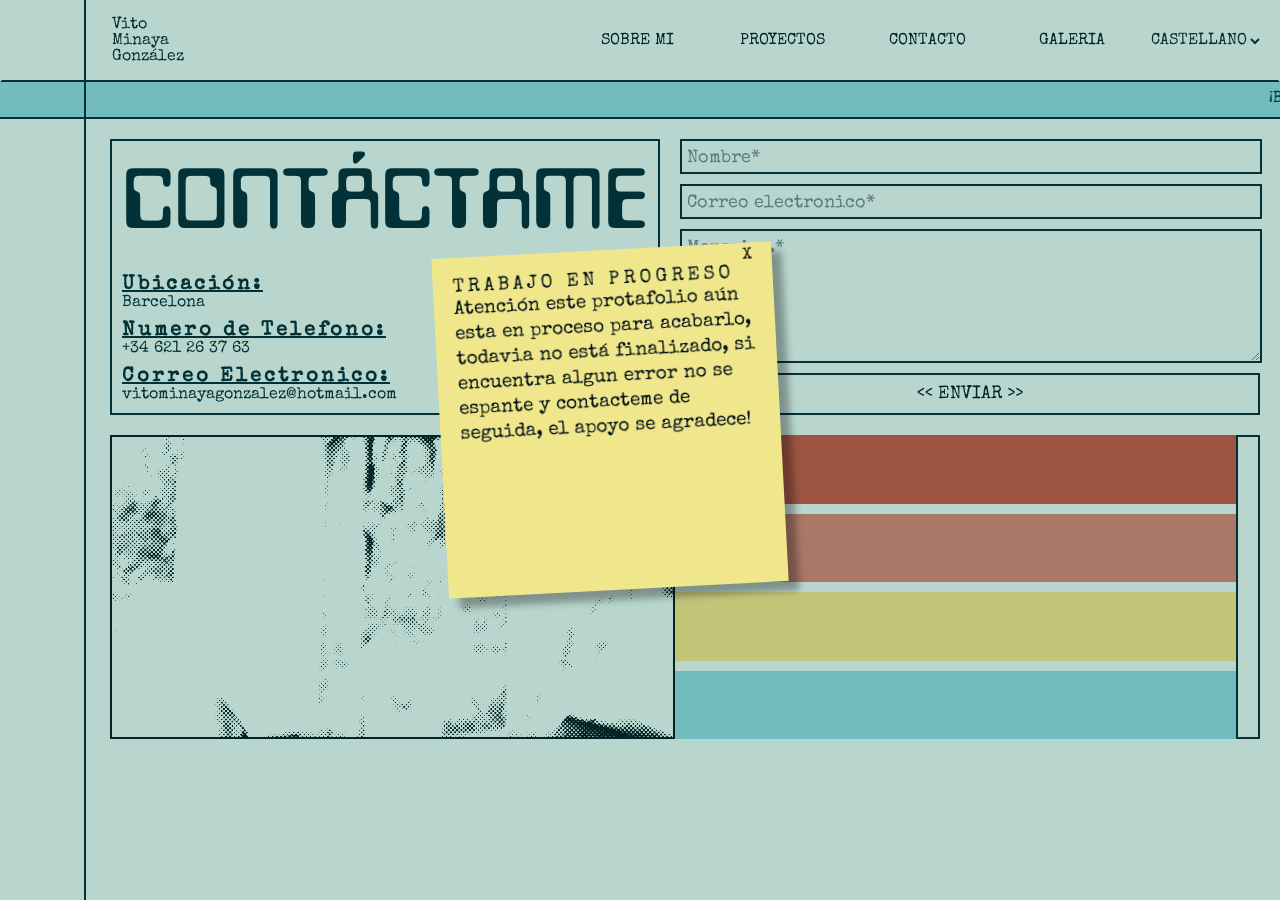
==== commit 1ccd4b32: "4.0.0" ====
--- a/contacto.html
+++ b/contacto.html
@@ -123,4 +123,6 @@
 </body>
     <script src="./Codigos/WIP.js"></script>
     <script src="./Codigos/burger.js"></script>
+    <script src="./Codigos/mar.js"></script>
+    
 </html>
--- a/Estilos/Style.css
+++ b/Estilos/Style.css
@@ -213,10 +213,10 @@
     font-size: medium;    
 }
 .hea-button-h4, .hea-select{
-    margin: 0;
-    padding-left: 5vh;
-    padding-right: 5vh;
-    padding-top: 5px;
+    margin: 0px;
+    padding: 0px;
+
+    width: auto;
 
     color: var(--color-secundario);
 
@@ -410,8 +410,7 @@
 .proyectos-carta{
     display: flex;
     flex-direction: row;
-    width: 49.45%;
-
+    width: 30%;
 }
 .proyectos-carta h2{
     font-size: 300%;
@@ -449,6 +448,23 @@
 .proyectos-interior > button:hover{
     background-color: var(--color-cuaternario);
     font-weight: 900;
+}
+
+/* GALERIA */
+.galeria{
+    padding: 0;
+    margin: 0;
+
+    display: grid;
+    grid-template-columns: repeat(auto-fit,minmax(400px, 1fr));
+    gap: 20px;
+}
+.galeria-carta{
+    display: flex;
+    flex-direction: row;
+    width: auto;
+
+    padding: 0px;
 }
 
 /* IMAGENES */
@@ -460,7 +476,7 @@
     transform: translateZ(0);
     mix-blend-mode: multiply;
 
-    transition: 0.7s;
+    transition: 0.9s;
 }
 .halftone::after{
     content: '';
@@ -471,8 +487,8 @@
     bottom: -100%;
     background-blend-mode: multiply;
     background: 
-        radial-gradient(4px 4px, var(--color-secundario), white);
-    background-size: 4px 4px;
+        radial-gradient(3px 3px, var(--color-secundario), white);
+    background-size: 3px 3px;
     background-position: 0 -3px, -2px 0, 2px 0;
     mix-blend-mode: screen;
     pointer-events: none;
@@ -486,12 +502,12 @@
     overflow: hidden;
 }
 .halftone:hover{
-    filter: saturate(1) brightness(0.7) contrast(500%);
-    transition: 0.1s;
-}
-
-.img-centro{
-    transform: translateX(-25%);
+    filter: saturate(0.65) brightness(0.7) contrast(5);
+    transition: 0.3s;
+    mix-blend-mode: normal;
+}
+.halftone::after:hover{
+    mix-blend-mode: normal;
 }
 
 /* WIP */
@@ -577,6 +593,9 @@
     .md{
         flex-direction: column;
     }    
+    .galeria{
+        grid-template-columns: repeat(auto-fit,minmax(500px,1fr));
+    }
 }
 
 
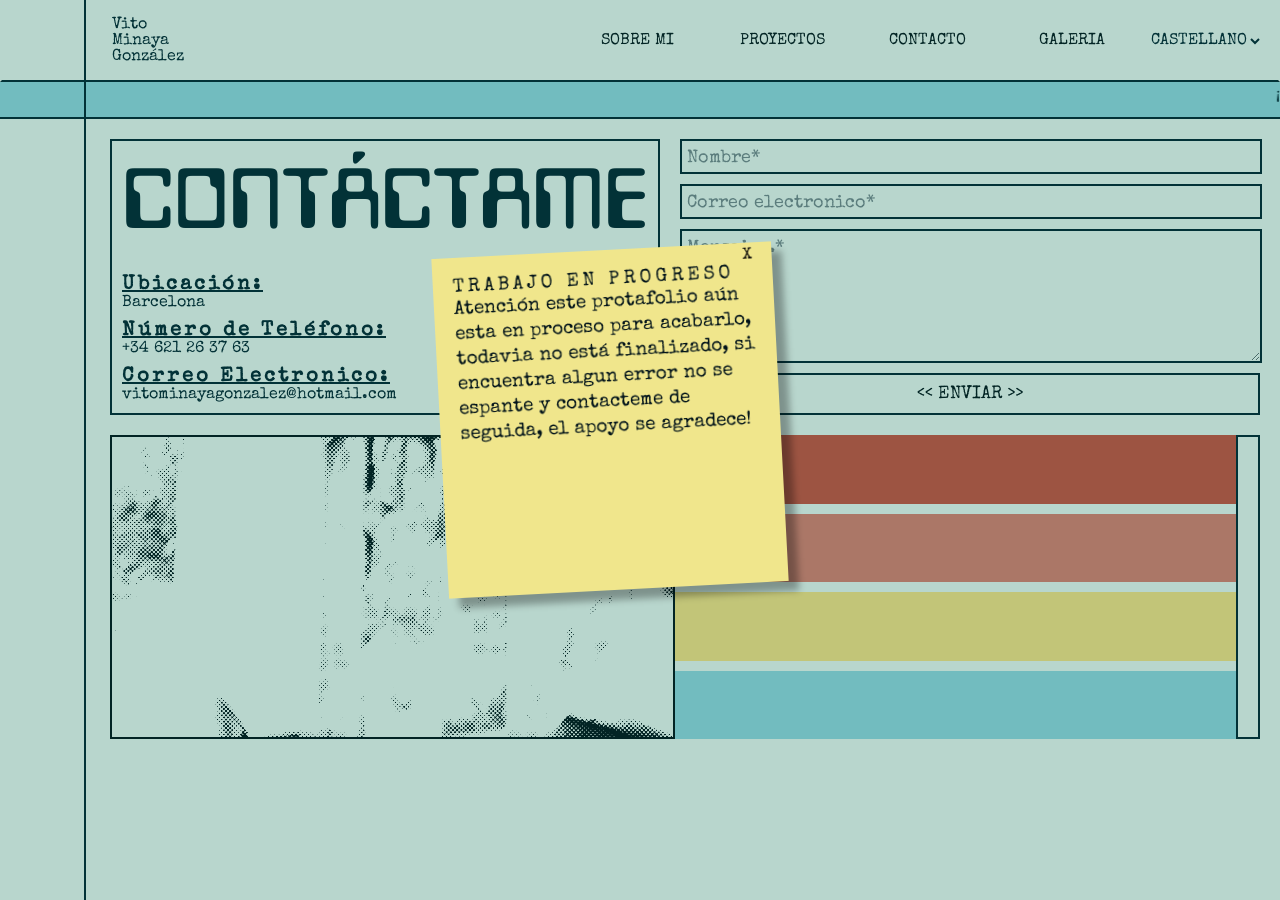
==== commit 147b67e5: "4.1.6 Idiomas casi añadidos en todo! menos en proyectos" ====
--- a/contacto.html
+++ b/contacto.html
@@ -20,14 +20,14 @@
         
         <!-- MENU DE LA PAGINA WEB EN ORDENADOR -->
         <div class="hea-div pc">
-            <button onclick="window.open('./index.html', '_self')" class="hea-button"><h4 class="hea-h4">SOBRE MI</h4></button>
-            <button onclick="window.open('./proyectos.html', '_self')" class="hea-button"><h4 class="hea-h4">PROYECTOS</h4></button>
-            <button onclick="window.open('./contacto.html', '_self')" class="hea-button"><h4 class="hea-h4">CONTACTO</h4></button>
-            <button onclick="window.open('./galeria.html', '_self')" class="hea-button"><h4 class="hea-h4">GALERIA</h4></button>
+            <button onclick="window.open('./index.html', '_self')" class="hea-button"><h4 class="hea-h4" id="221">SOBRE MI</h4></button>
+            <button onclick="window.open('./proyectos.html', '_self')" class="hea-button"><h4 class="hea-h4" id="222">PROYECTOS</h4></button>
+            <button onclick="window.open('./contacto.html', '_self')" class="hea-button"><h4 class="hea-h4" id="223">CONTACTO</h4></button>
+            <button onclick="window.open('./galeria.html', '_self')" class="hea-button"><h4 class="hea-h4" id="224">GALERIA</h4></button>
             <select name="IDIOMA" class="hea-select">
-                <option value="castellano" class="hea-h4">CASTELLANO</option>
-                <option value="english" class="hea-h4">ENGLISH</option>
-                <option value="catala" class="hea-h4">CATALÀ</option>
+                <option value="castellano" id="es" class="hea-h4">CASTELLANO</option>
+                <option value="english" id="en" class="hea-h4">ENGLISH</option>
+                <option value="catala" id="ca" class="hea-h4">CATALÀ</option>
             </select>
         </div>
 
@@ -38,21 +38,21 @@
         
         <!-- MENU DE LA PAGINA WEB EN EL MOVIL -->
         <div class="hea-div hea-burger" id="burger">
-            <button class="hea-burger-button" onclick="window.open('./index.html', '_self')"><h4>SOBRE MI</h4></button>
-            <button class="hea-burger-button" onclick="window.open('./proyectos.html', '_self')"><h4>PROYECTOS</h4></button>
-            <button class="hea-burger-button" onclick="window.open('./contacto.html', '_self')"><h4>CONTACTO</h4></button>
-            <button class="hea-burger-button" onclick="window.open('./galeria.html', '_self')"><h4>GALERIA</h4></button>
+            <button class="hea-burger-button" onclick="window.open('./index.html', '_self')" id="225"><h4>SOBRE MI</h4></button>
+            <button class="hea-burger-button" onclick="window.open('./proyectos.html', '_self')" id="226"><h4>PROYECTOS</h4></button>
+            <button class="hea-burger-button" onclick="window.open('./contacto.html', '_self')" id="227"><h4>CONTACTO</h4></button>
+            <button class="hea-burger-button" onclick="window.open('./galeria.html', '_self')" id="228"><h4>GALERIA</h4></button>
             <select class="hea-burger-select" name="IDIOMA">
-                <option value="castellano">CASTELLANO</option>
-                <option value="english">ENGLISH</option>
-                <option value="català">CATALÀ</option>
+                <option value="castellano" id="es">CASTELLANO</option>
+                <option value="english" id="en">ENGLISH</option>
+                <option value="català" id="ca">CATALÀ</option>
             </select>
         </div>
     </header>
 
     <!-- TEXTO EN MOVIMIENTO -->
     <section class="mar">
-        <marquee class="mar-text">¡Bienvenido! a mi portafolio electronico, Este es un espacio donde comparto mis proyectos, exploralos cuanto quieras a cualquier duda o interés, puedes contactame</marquee>
+        <marquee class="mar-text" id="211">¡Bienvenido! a mi portafolio electronico, Este es un espacio donde comparto mis proyectos, exploralos cuanto quieras a cualquier duda o interés, puedes contactame</marquee>
     </section>
 
     
@@ -62,14 +62,14 @@
         <div class="sh">
             <div class="con-div sv" style=" vertical-align: middle;">
                 <div style="border: none;">
-                    <H1 class="con-h1" style="text-align: center; vertical-align: middle; padding: 0; font-size: 7vw;">CONTÁCTAME</H1>
+                    <H1 id="011" class="con-h1" style="text-align: center; vertical-align: middle; padding: 0; font-size: 7vw;">CONTÁCTAME</H1>
                 </div>
                 <div style="border: none;">
-                    <h2 class="con-h2" style="text-decoration: underline; padding-bottom: 0;">Ubicación:</h2>
+                    <h2 id="021" class="con-h2" style="text-decoration: underline; padding-bottom: 0;">Ubicación:</h2>
                     <p>Barcelona</p>
-                    <h2 class="con-h2" style="text-decoration: underline; padding-bottom: 0;">Numero de Telefono:</h2>
+                    <h2 id="022" class="con-h2" style="text-decoration: underline; padding-bottom: 0;">Número de Teléfono:</h2>
                     <p>+34 621 26 37 63</p>
-                    <h2 class="con-h2" style="text-decoration: underline; padding-bottom: 0;">Correo Electronico:</h2>
+                    <h2 id="023" class="con-h2" style="text-decoration: underline; padding-bottom: 0;">Correo Electronico:</h2>
                     <p>vitominayagonzalez@hotmail.com</p>
                 </div> 
             </div>
@@ -88,11 +88,11 @@
             <form action="https://api.web3forms.com/submit" method="POST" style="gap: 10px; display: flex; flex-direction: column; width: 100%; height: auto;">
               <input type="hidden" name="access_key" value="4dc4f21f-e515-4036-9c17-895cee522206">
               
-              <input type="text" name="name" required placeholder="Nombre*" style="width: calc(100% - 12px)">
-              <input type="email" name="email" required placeholder="Correo electronico*" style="width: calc(100% - 12px)">
-              <textarea name="message" required placeholder="Mensaje...*" style="max-width: calc(100% - 12px); min-width: calc(100% - 12px); height: 100%;"></textarea>
+              <input type="text" name="name" required placeholder="Nombre*" id="231" style="width: calc(100% - 12px)">
+              <input type="email" name="email" required placeholder="Correo electronico*" id="232" style="width: calc(100% - 12px)">
+              <textarea name="message" required placeholder="Mensaje...*" style="max-width: calc(100% - 12px); min-width: calc(100% - 12px); height: 100%;" id="233"></textarea>
               
-              <button class="con-button" type="submit" style="padding: 10px; border: var(--color-secundario) 2px solid; background-color: transparent; font-family: var(--tipografia-texto); font-size: large;"> &lt&lt ENVIAR &gt&gt</button>
+              <button class="con-button" type="submit" style="padding: 10px; border: var(--color-secundario) 2px solid; background-color: transparent; font-family: var(--tipografia-texto); font-size: large;" id="229"> &lt&lt ENVIAR &gt&gt</button>
             </form>
         </div>
         <div class="sh">
@@ -124,5 +124,6 @@
     <script src="./Codigos/WIP.js"></script>
     <script src="./Codigos/burger.js"></script>
     <script src="./Codigos/mar.js"></script>
-    
+    <script src="./Codigos/Idiomas/Contacto.js"></script>
+
 </html>
--- a/Estilos/Style.css
+++ b/Estilos/Style.css
@@ -60,6 +60,7 @@
 
     background-color: var(--color-primario);
     background-size: 40%;
+    overflow-x: hidden;
 }
 .pc{
     display: inline;
@@ -133,6 +134,7 @@
 b{
     font-weight: 900;
 }
+
 .def-button{
     margin: 0;
     padding: 0;
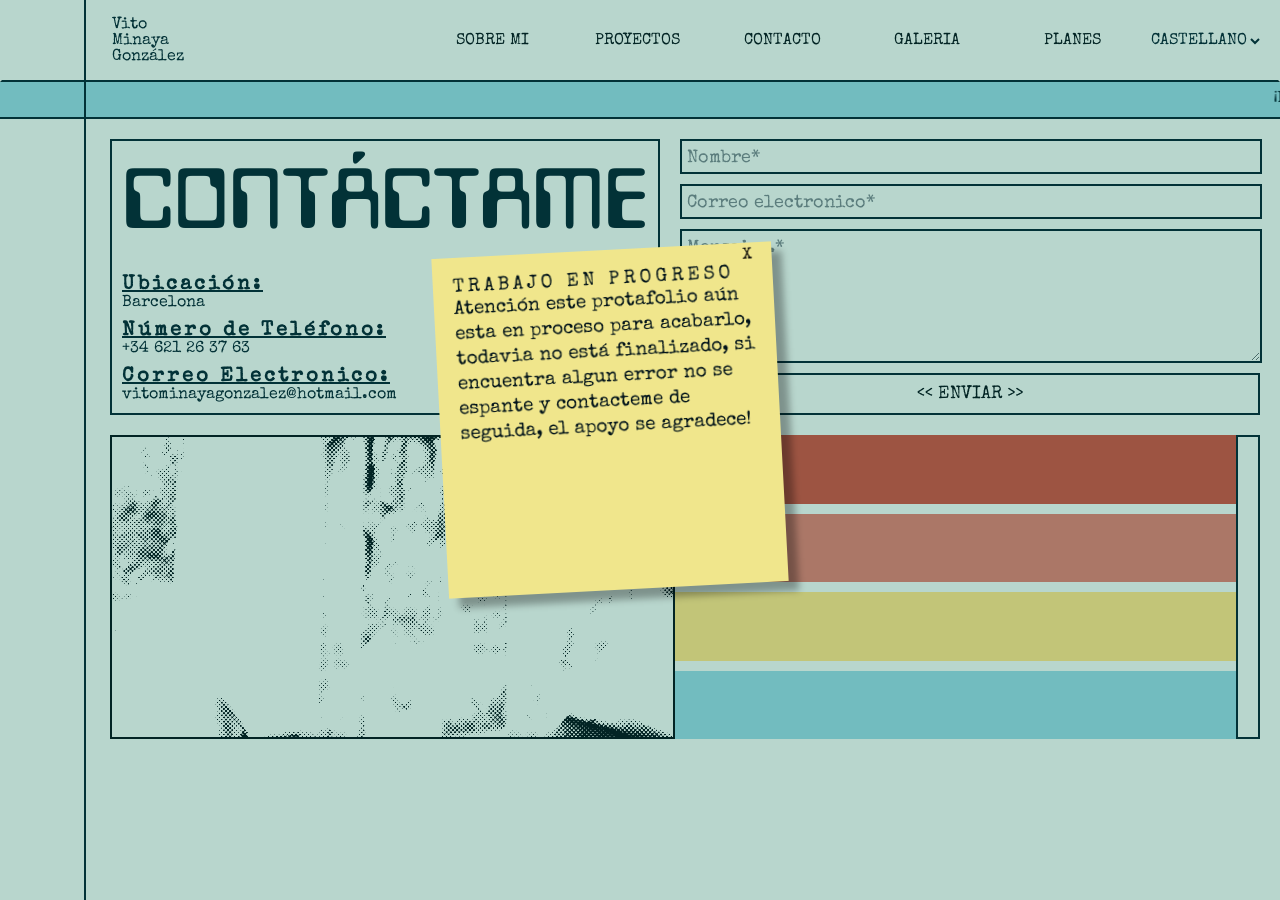
==== commit 1c128b5d: "4.2.5" ====
--- a/contacto.html
+++ b/contacto.html
@@ -19,12 +19,13 @@
         <h4 class="hea-h4">Vito Minaya González</h4>
         
         <!-- MENU DE LA PAGINA WEB EN ORDENADOR -->
-        <div class="hea-div pc">
+        <div class="hea-div">
             <button onclick="window.open('./index.html', '_self')" class="hea-button"><h4 class="hea-h4" id="221">SOBRE MI</h4></button>
             <button onclick="window.open('./proyectos.html', '_self')" class="hea-button"><h4 class="hea-h4" id="222">PROYECTOS</h4></button>
             <button onclick="window.open('./contacto.html', '_self')" class="hea-button"><h4 class="hea-h4" id="223">CONTACTO</h4></button>
             <button onclick="window.open('./galeria.html', '_self')" class="hea-button"><h4 class="hea-h4" id="224">GALERIA</h4></button>
-            <select name="IDIOMA" class="hea-select">
+            <button onclick="window.open('./planes.html', '_self')" class="hea-button"><h4 class="hea-h4" id="225">PLANES</h4></button>
+            <select id="idioma" name="IDIOMA" class="hea-select">
                 <option value="castellano" id="es" class="hea-h4">CASTELLANO</option>
                 <option value="english" id="en" class="hea-h4">ENGLISH</option>
                 <option value="catala" id="ca" class="hea-h4">CATALÀ</option>
@@ -38,11 +39,12 @@
         
         <!-- MENU DE LA PAGINA WEB EN EL MOVIL -->
         <div class="hea-div hea-burger" id="burger">
-            <button class="hea-burger-button" onclick="window.open('./index.html', '_self')" id="225"><h4>SOBRE MI</h4></button>
-            <button class="hea-burger-button" onclick="window.open('./proyectos.html', '_self')" id="226"><h4>PROYECTOS</h4></button>
-            <button class="hea-burger-button" onclick="window.open('./contacto.html', '_self')" id="227"><h4>CONTACTO</h4></button>
-            <button class="hea-burger-button" onclick="window.open('./galeria.html', '_self')" id="228"><h4>GALERIA</h4></button>
-            <select class="hea-burger-select" name="IDIOMA">
+            <button class="hea-burger-button" onclick="window.open('./index.html', '_self')" id="226"><h4>SOBRE MI</h4></button>
+            <button class="hea-burger-button" onclick="window.open('./proyectos.html', '_self')" id="227"><h4>PROYECTOS</h4></button>
+            <button class="hea-burger-button" onclick="window.open('./contacto.html', '_self')" id="228"><h4>CONTACTO</h4></button>
+            <button class="hea-burger-button" onclick="window.open('./galeria.html', '_self')" id="229"><h4>GALERIA</h4></button>
+            <button onclick="window.open('./planes.html', '_self')" class="hea-button"><h4 class="hea-h4" id="2210">PLANES</h4></button>
+            <select id="idioma" class="hea-burger-select" name="IDIOMA">
                 <option value="castellano" id="es">CASTELLANO</option>
                 <option value="english" id="en">ENGLISH</option>
                 <option value="català" id="ca">CATALÀ</option>
@@ -92,7 +94,7 @@
               <input type="email" name="email" required placeholder="Correo electronico*" id="232" style="width: calc(100% - 12px)">
               <textarea name="message" required placeholder="Mensaje...*" style="max-width: calc(100% - 12px); min-width: calc(100% - 12px); height: 100%;" id="233"></textarea>
               
-              <button class="con-button" type="submit" style="padding: 10px; border: var(--color-secundario) 2px solid; background-color: transparent; font-family: var(--tipografia-texto); font-size: large;" id="229"> &lt&lt ENVIAR &gt&gt</button>
+              <button class="con-button" type="submit" style="padding: 10px; border: var(--color-secundario) 2px solid; background-color: transparent; font-family: var(--tipografia-texto); font-size: large;" id="2250"> &lt&lt ENVIAR &gt&gt</button>
             </form>
         </div>
         <div class="sh">
--- a/Estilos/Style.css
+++ b/Estilos/Style.css
@@ -409,10 +409,20 @@
 }
 
 /* PROYECTOS */
+.proyectos-sh{
+    display: flex;
+    flex-direction: row;
+    gap: 20px;
+
+    text-align: justify;
+
+    flex-grow: 1;
+    
+}
+
 .proyectos-carta{
     display: flex;
     flex-direction: row;
-    width: 30%;
 }
 .proyectos-carta h2{
     font-size: 300%;
@@ -598,6 +608,13 @@
     .galeria{
         grid-template-columns: repeat(auto-fit,minmax(500px,1fr));
     }
+
+}
+
+@media only screen and (max-width: 1100px) {
+    .proyectos-sh{
+        flex-direction: column;
+    }
 }
 
 
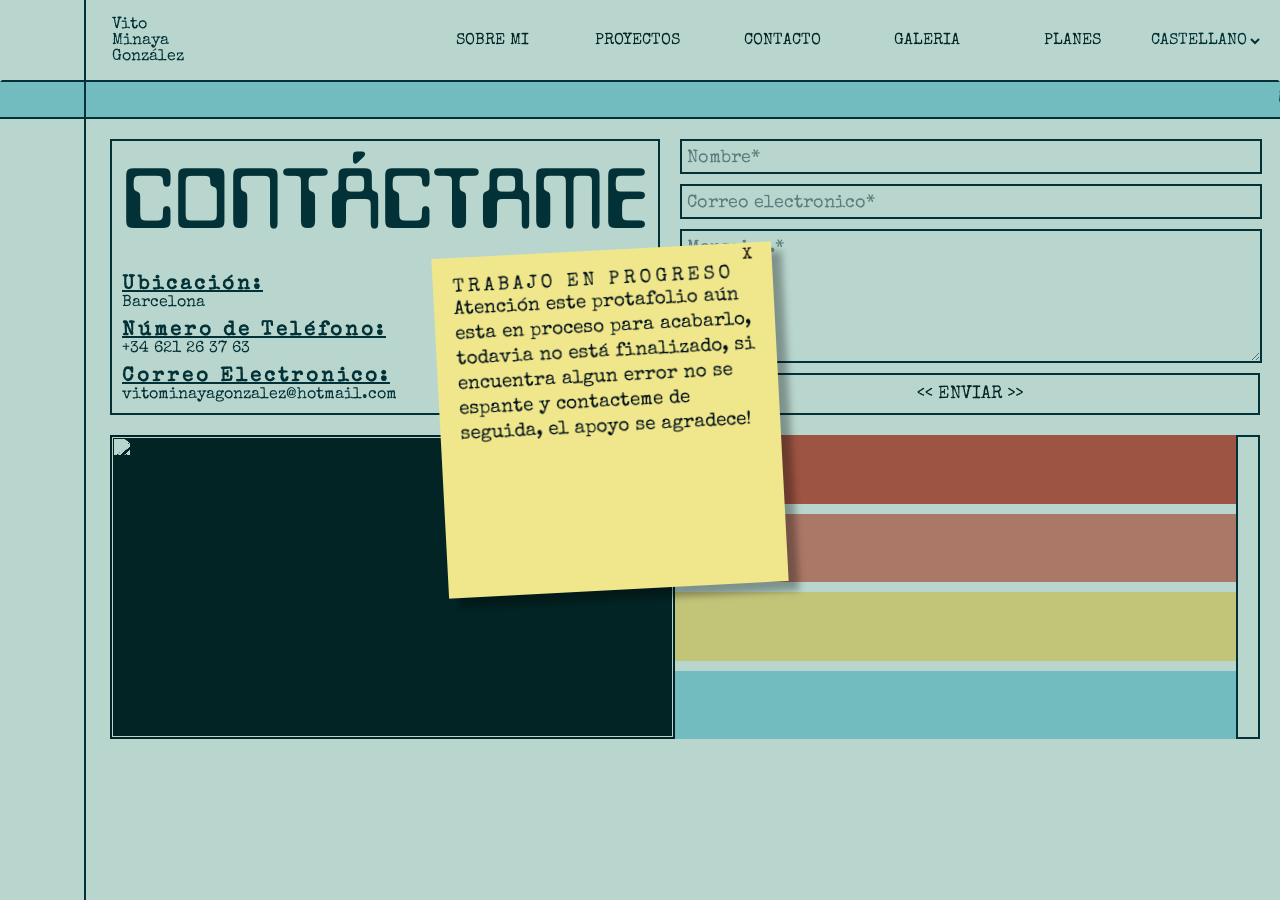
==== commit a06df737: "4.2.6" ====
--- a/contacto.html
+++ b/contacto.html
@@ -15,42 +15,6 @@
     <!-- PARTE SUPERIOR DE LA PAGINA WEB -->
     <hr class="vl">
     
-    <header class="hea">
-        <h4 class="hea-h4">Vito Minaya González</h4>
-        
-        <!-- MENU DE LA PAGINA WEB EN ORDENADOR -->
-        <div class="hea-div">
-            <button onclick="window.open('./index.html', '_self')" class="hea-button"><h4 class="hea-h4" id="221">SOBRE MI</h4></button>
-            <button onclick="window.open('./proyectos.html', '_self')" class="hea-button"><h4 class="hea-h4" id="222">PROYECTOS</h4></button>
-            <button onclick="window.open('./contacto.html', '_self')" class="hea-button"><h4 class="hea-h4" id="223">CONTACTO</h4></button>
-            <button onclick="window.open('./galeria.html', '_self')" class="hea-button"><h4 class="hea-h4" id="224">GALERIA</h4></button>
-            <button onclick="window.open('./planes.html', '_self')" class="hea-button"><h4 class="hea-h4" id="225">PLANES</h4></button>
-            <select id="idioma" name="IDIOMA" class="hea-select">
-                <option value="castellano" id="es" class="hea-h4">CASTELLANO</option>
-                <option value="english" id="en" class="hea-h4">ENGLISH</option>
-                <option value="catala" id="ca" class="hea-h4">CATALÀ</option>
-            </select>
-        </div>
-
-        <div class="hea-div mv">
-            <button class="hea-button mv" id="burger-button" onclick="hamburgesa()"><h4 class="hea-h4">&#9776;</h4></button>    
-        </div>
-        
-        
-        <!-- MENU DE LA PAGINA WEB EN EL MOVIL -->
-        <div class="hea-div hea-burger" id="burger">
-            <button class="hea-burger-button" onclick="window.open('./index.html', '_self')" id="226"><h4>SOBRE MI</h4></button>
-            <button class="hea-burger-button" onclick="window.open('./proyectos.html', '_self')" id="227"><h4>PROYECTOS</h4></button>
-            <button class="hea-burger-button" onclick="window.open('./contacto.html', '_self')" id="228"><h4>CONTACTO</h4></button>
-            <button class="hea-burger-button" onclick="window.open('./galeria.html', '_self')" id="229"><h4>GALERIA</h4></button>
-            <button onclick="window.open('./planes.html', '_self')" class="hea-button"><h4 class="hea-h4" id="2210">PLANES</h4></button>
-            <select id="idioma" class="hea-burger-select" name="IDIOMA">
-                <option value="castellano" id="es">CASTELLANO</option>
-                <option value="english" id="en">ENGLISH</option>
-                <option value="català" id="ca">CATALÀ</option>
-            </select>
-        </div>
-    </header>
 
     <!-- TEXTO EN MOVIMIENTO -->
     <section class="mar">
@@ -99,7 +63,7 @@
         </div>
         <div class="sh">
             <div class="con-div halftone" style="height: 300px; width: 100%; padding: 0;">
-                <img src="./Imagenes/phone.jpeg" style="width: 100%;">
+                <img src="https://scontent-mad1-1.cdninstagram.com/v/t51.82787-15/658952956_18319173574269709_8884292593368516596_n.webp?_nc_cat=102&ig_cache_key=Mzg2MzEwMjY4MDA1NDkwMjQzNQ%3D%3D.3-ccb7-5&ccb=7-5&_nc_sid=58cdad&efg=eyJ2ZW5jb2RlX3RhZyI6IkNBUk9VU0VMX0lURU0ueHBpZHMuMTQ0MC5zZHIucmVndWxhcl9waG90by5DMyJ9&_nc_ohc=nMQ4gbWTXCMQ7kNvwEsmFPS&_nc_oc=Adpnn2f9OptZBvdH4bZ2xkbfNz3lru_M1vderSOOSidH8yEuRiZxNxaNhfdCXryL3Sw&_nc_ad=z-m&_nc_cid=0&_nc_zt=23&_nc_ht=scontent-mad1-1.cdninstagram.com&_nc_gid=OReiUlihfe3go2IkHhjHpg&_nc_ss=7a22e&oh=00_Af4fo94DWtYemoCbs6du5VOfC0I5K0UTfTwgQOJneip3Gw&oe=6A014399" style="width: 100%;">
             </div>
             <div class="sv pc" style="margin-left: -20px; margin-right: -20px; padding: 0; gap: 10px; width: 100%; border: none;">
                 <div style="height: 100%; border: none; background-color: var(--color-terciario);"></div>
@@ -123,6 +87,7 @@
 
 
 </body>
+    <script src="./Codigos/Topbarmanager.js"></script>
     <script src="./Codigos/WIP.js"></script>
     <script src="./Codigos/burger.js"></script>
     <script src="./Codigos/mar.js"></script>
--- a/Estilos/Style.css
+++ b/Estilos/Style.css
@@ -70,6 +70,15 @@
 }
 .mv{
     display: none;
+
+    width: 100%;
+    height: 40px;
+
+    text-align: right;
+
+    background-color: transparent;
+
+    align-content: center;
 }
 .vl{
     display: inline-block;
@@ -600,6 +609,12 @@
 button[type=submit]:hover{
     font-weight: 900;
 }
+#burger{
+    display: none;
+}
+#pc{
+    display: block;
+}
 /* PAGINA MEDIA */
 @media only screen and (max-width: 1270px) {
     .md{
@@ -624,9 +639,10 @@
         --padding-left: 0px;
     }
     .mv{
-        display: inline;
-    }
-    .pc{
+        justify-content: end;
+        display: block;
+    }
+    .pc, #pc{
         display: none;
     }
     .vl{
@@ -678,15 +694,19 @@
         transform: translate(10px, 120px) rotate(0deg) scale(1.1);
         box-shadow: 5px 5px 10px 10px #00000033;
     }
-    .hea-burger-button, .hea-burger-select{
-        display: flex;
-        width: 100%;
+    .hea-burger-button, .hea-burger-select, #burger{
+        box-sizing: border-box;
+        display: block;
+        width: 90%;
+        gap: 0px;
 
         padding: 0;
         margin: 0;
+        padding-left: 4px;
         padding-top: 4px;
+        padding-bottom: 4px;
 
         font-size: 20px;
-        text-align: start;
+        text-align: end;
     }
 }
